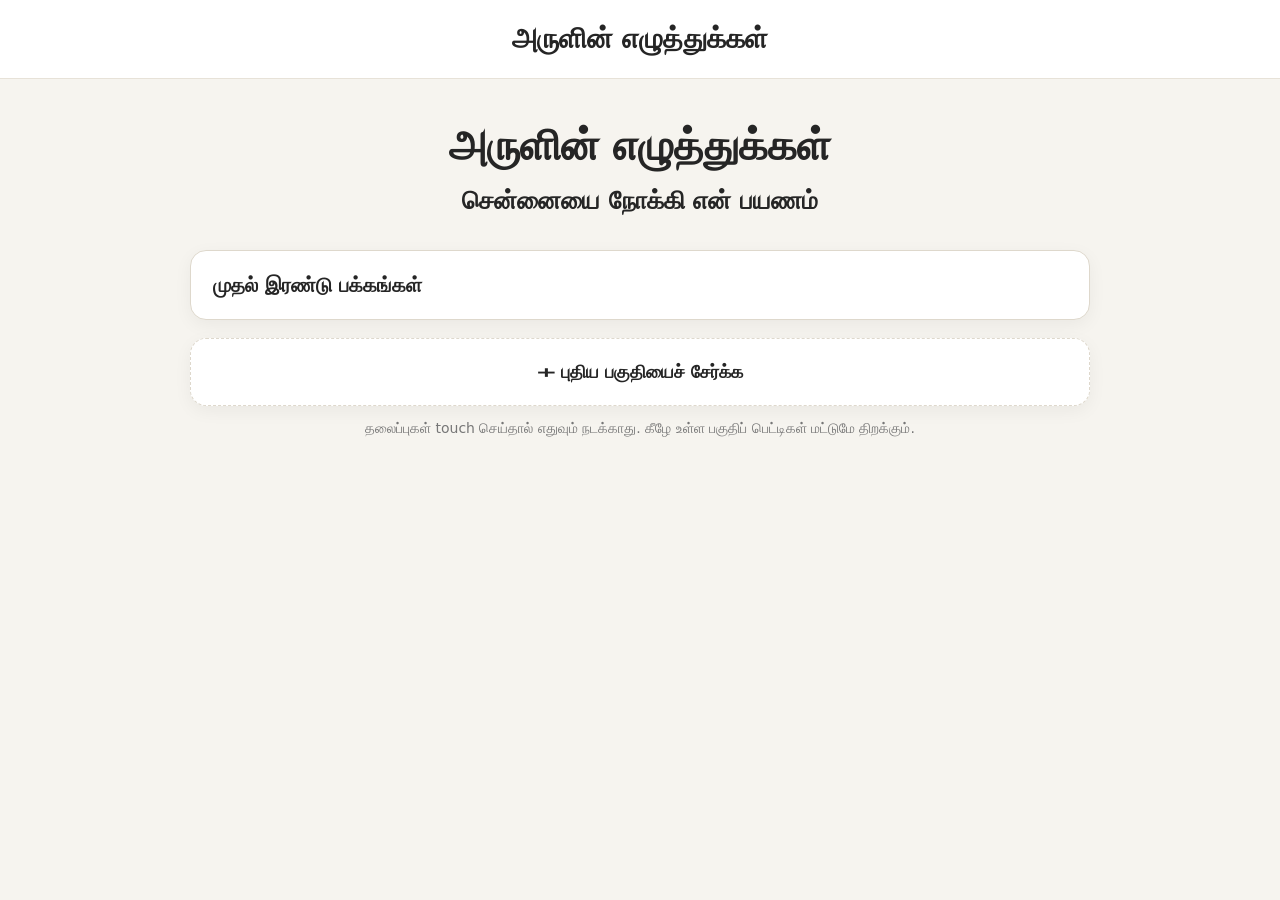
==== index.html @ c6126589 "Add website files" ====
<!doctype html>
<html lang="ta">
<head>
  <meta charset="utf-8">
  <meta name="viewport" content="width=device-width,initial-scale=1">
  <meta name="description" content="அருளின் எழுத்துக்கள் — சென்னையை நோக்கி என் பயணம் மற்றும் அருள்செல்வனின் எழுத்துக்கள்.">
  <title>அருளின் எழுத்துக்கள்</title>
  <link rel="stylesheet" href="styles.css">
</head>
<body>
<header class="site-header">
  <div class="brand">அருளின் எழுத்துக்கள்</div>
</header>

<main class="container">
  <h1>அருளின் எழுத்துக்கள்</h1>
  <h2>சென்னையை நோக்கி என் பயணம்</h2>

  <section id="sections" class="cards" aria-label="எழுத்துப் பகுதிகள்"></section>

  <div class="add-box" onclick="openAddForm()">＋ புதிய பகுதியைச் சேர்க்க</div>
  <p class="note">தலைப்புகள் touch செய்தால் எதுவும் நடக்காது. கீழே உள்ள பகுதிப் பெட்டிகள் மட்டுமே திறக்கும்.</p>
</main>

<div id="modal" class="modal hidden">
  <div class="modal-card">
    <button class="close" onclick="closeModal()" aria-label="மூடு">×</button>
    <h3 id="modalTitle"></h3>
    <form id="sectionForm">
      <label>பகுதி பெயர்<input id="name" required placeholder="உதா: முதல் இரண்டு பக்கங்கள்"></label>
      <label>உங்கள் எழுத்து<textarea id="content" rows="10" placeholder="இந்தப் பகுதியில் உங்கள் எழுத்தை இடுங்கள்..."></textarea></label>
      <label>படம் (விருப்பம்)<input id="image" type="file" accept="image/*"></label>
      <label>PDF (விருப்பம்)<input id="pdf" type="file" accept="application/pdf"></label>
      <button class="primary" type="submit">சேமிக்க</button>
    </form>
  </div>
</div>

<script src="app.js"></script>
</body>
</html>
---- styles.css ----
*{box-sizing:border-box}
body{margin:0;font-family:system-ui,"Noto Sans Tamil",sans-serif;background:#f6f4ef;color:#252525}
.site-header{padding:22px 16px;text-align:center;background:#fff;border-bottom:1px solid #e7e2d8}
.brand{font-size:28px;font-weight:800}
.container{width:min(900px,92%);margin:42px auto}
h1{text-align:center;font-size:42px;margin:0 0 16px}
h2{text-align:center;font-size:25px;font-weight:600;margin:0 0 34px}
.cards{display:grid;gap:16px}
.card,.add-box{background:#fff;border:1px solid #ded8cc;border-radius:16px;padding:22px;box-shadow:0 5px 18px rgba(0,0,0,.05)}
.card{cursor:pointer;font-size:20px;font-weight:700;transition:transform .15s}
.card:hover{transform:translateY(-2px)}
.add-box{text-align:center;cursor:pointer;font-weight:700;font-size:18px;margin-top:18px;border-style:dashed}
.note{text-align:center;color:#777;font-size:14px}
.modal{position:fixed;inset:0;background:rgba(0,0,0,.45);display:grid;place-items:center;padding:18px}
.hidden{display:none}
.modal-card{background:#fff;width:min(650px,100%);border-radius:18px;padding:25px;position:relative;max-height:90vh;overflow:auto}
.close{position:absolute;right:15px;top:10px;border:0;background:none;font-size:30px;cursor:pointer}
label{display:block;font-weight:700;margin:15px 0}
input,textarea{width:100%;margin-top:8px;padding:12px;border:1px solid #ccc;border-radius:10px;font:inherit}
.primary{width:100%;padding:13px;border:0;border-radius:10px;background:#222;color:#fff;font-weight:800;cursor:pointer}
.article{max-width:800px}
.back{display:inline-block;margin-bottom:25px;color:#333;text-decoration:none}
.story{white-space:pre-wrap;font-size:18px;line-height:1.9}
.story-image{max-width:100%;border-radius:14px;margin-top:25px}
.pdf-link{display:inline-block;margin-top:18px;padding:12px 16px;background:#222;color:#fff;border-radius:10px;text-decoration:none}
@media(max-width:600px){h1{font-size:32px}.brand{font-size:24px}h2{font-size:21px}.container{margin:28px auto}.card{font-size:18px}}
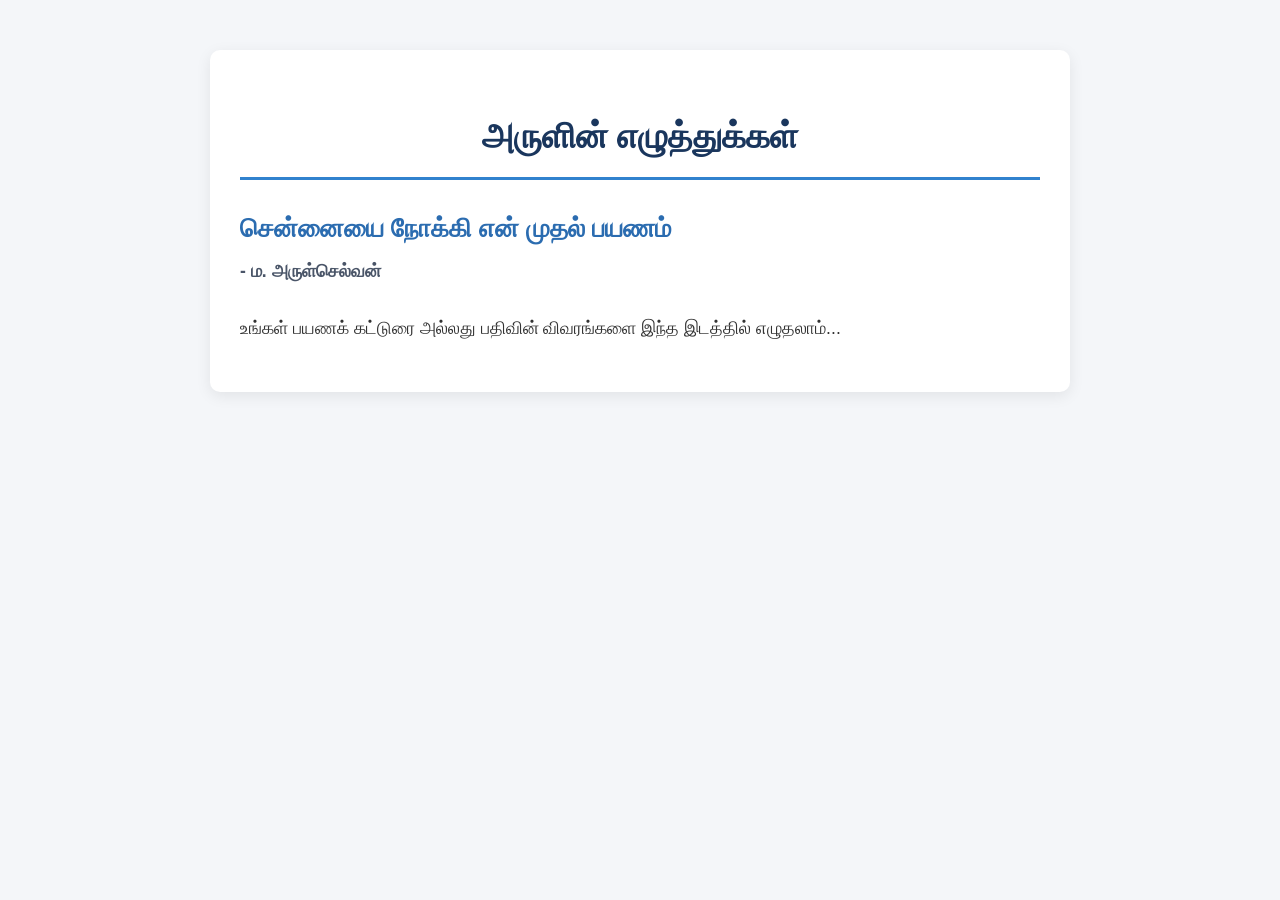
==== commit d5ec9621: "Update index.html" ====
--- a/index.html
+++ b/index.html
@@ -1,41 +1,63 @@
-<!doctype html>
+<!DOCTYPE html>
 <html lang="ta">
 <head>
-  <meta charset="utf-8">
-  <meta name="viewport" content="width=device-width,initial-scale=1">
-  <meta name="description" content="அருளின் எழுத்துக்கள் — சென்னையை நோக்கி என் பயணம் மற்றும் அருள்செல்வனின் எழுத்துக்கள்.">
-  <title>அருளின் எழுத்துக்கள்</title>
-  <link rel="stylesheet" href="styles.css">
+    <meta charset="UTF-8">
+    <meta name="viewport" content="width=device-width, initial-scale=1.0">
+    <title>அருளின் எழுத்துக்கள்</title>
+    <style>
+        body {
+            font-family: 'Segoe UI', Tahoma, Geneva, Verdana, sans-serif;
+            line-height: 1.8;
+            margin: 0;
+            padding: 20px;
+            background-color: #f4f6f9;
+            color: #333;
+        }
+        .container {
+            max-width: 800px;
+            margin: 30px auto;
+            background: #ffffff;
+            padding: 30px;
+            border-radius: 10px;
+            box-shadow: 0 4px 15px rgba(0,0,0,0.08);
+        }
+        h1 {
+            color: #1a365d;
+            text-align: center;
+            font-size: 2.2em;
+            margin-bottom: 25px;
+            border-bottom: 3px solid #3182ce;
+            padding-bottom: 10px;
+        }
+        h2 {
+            color: #2b6cb0;
+            font-size: 1.6em;
+            margin-top: 20px;
+            margin-bottom: 5px;
+        }
+        .author {
+            font-weight: bold;
+            color: #4a5568;
+            font-size: 1.1em;
+            margin-bottom: 25px;
+        }
+        p {
+            font-size: 1.1em;
+            text-align: justify;
+        }
+    </style>
 </head>
 <body>
-<header class="site-header">
-  <div class="brand">அருளின் எழுத்துக்கள்</div>
-</header>
 
-<main class="container">
-  <h1>அருளின் எழுத்துக்கள்</h1>
-  <h2>சென்னையை நோக்கி என் பயணம்</h2>
+    <div class="container">
+        <h1>அருளின் எழுத்துக்கள்</h1>
+        
+        <h2>சென்னையை நோக்கி என் முதல் பயணம்</h2>
+        <div class="author">- ம. அருள்செல்வன்</div>
 
-  <section id="sections" class="cards" aria-label="எழுத்துப் பகுதிகள்"></section>
+        <p>உங்கள் பயணக் கட்டுரை அல்லது பதிவின் விவரங்களை இந்த இடத்தில் எழுதலாம்...</p>
+    </div>
 
-  <div class="add-box" onclick="openAddForm()">＋ புதிய பகுதியைச் சேர்க்க</div>
-  <p class="note">தலைப்புகள் touch செய்தால் எதுவும் நடக்காது. கீழே உள்ள பகுதிப் பெட்டிகள் மட்டுமே திறக்கும்.</p>
-</main>
-
-<div id="modal" class="modal hidden">
-  <div class="modal-card">
-    <button class="close" onclick="closeModal()" aria-label="மூடு">×</button>
-    <h3 id="modalTitle"></h3>
-    <form id="sectionForm">
-      <label>பகுதி பெயர்<input id="name" required placeholder="உதா: முதல் இரண்டு பக்கங்கள்"></label>
-      <label>உங்கள் எழுத்து<textarea id="content" rows="10" placeholder="இந்தப் பகுதியில் உங்கள் எழுத்தை இடுங்கள்..."></textarea></label>
-      <label>படம் (விருப்பம்)<input id="image" type="file" accept="image/*"></label>
-      <label>PDF (விருப்பம்)<input id="pdf" type="file" accept="application/pdf"></label>
-      <button class="primary" type="submit">சேமிக்க</button>
-    </form>
-  </div>
-</div>
-
-<script src="app.js"></script>
 </body>
 </html>
+
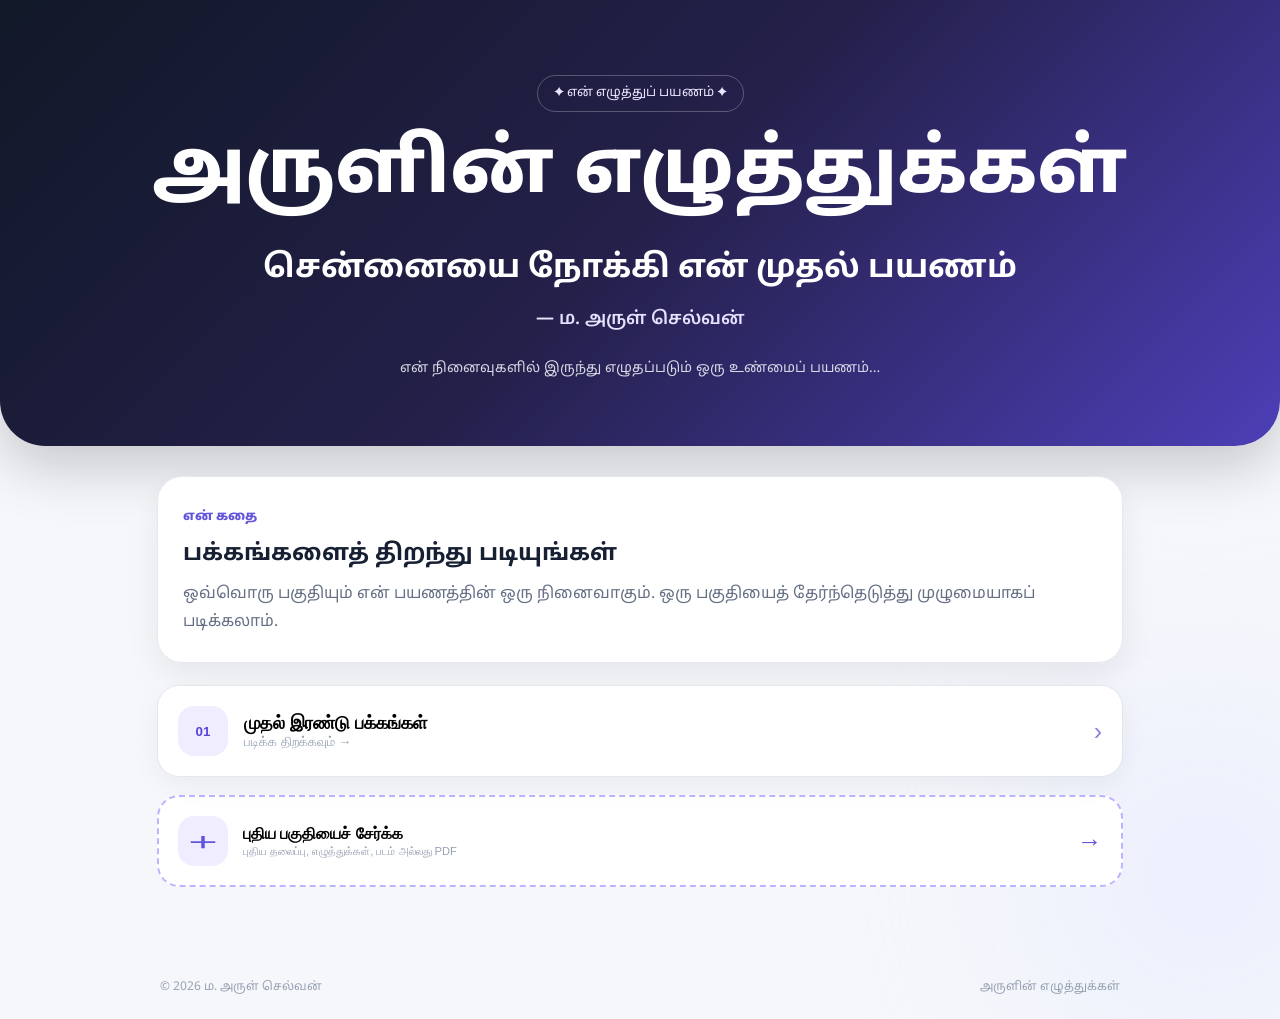
==== commit 87e99561: "Update index.html" ====
--- a/index.html
+++ b/index.html
@@ -1,63 +1,1219 @@
 <!DOCTYPE html>
 <html lang="ta">
 <head>
-    <meta charset="UTF-8">
-    <meta name="viewport" content="width=device-width, initial-scale=1.0">
-    <title>அருளின் எழுத்துக்கள்</title>
-    <style>
-        body {
-            font-family: 'Segoe UI', Tahoma, Geneva, Verdana, sans-serif;
-            line-height: 1.8;
-            margin: 0;
-            padding: 20px;
-            background-color: #f4f6f9;
-            color: #333;
+<meta charset="UTF-8">
+<meta name="viewport" content="width=device-width, initial-scale=1.0">
+
+<title>அருளின் எழுத்துக்கள்</title>
+
+<meta name="description"
+content="அருளின் எழுத்துக்கள் — ம. அருள் செல்வனின் தமிழ் எழுத்துக்கள் மற்றும் சென்னையை நோக்கி என் முதல் பயணம்.">
+
+<style>
+
+@import url('https://fonts.googleapis.com/css2?family=Noto+Sans+Tamil:wght@400;500;600;700;800&display=swap');
+
+*{
+    box-sizing:border-box;
+    margin:0;
+    padding:0;
+}
+
+body{
+    font-family:"Noto Sans Tamil",sans-serif;
+    background:#f5f7fb;
+    color:#172033;
+    line-height:1.8;
+}
+
+/* BACKGROUND */
+
+body::before{
+    content:"";
+    position:fixed;
+    width:350px;
+    height:350px;
+    background:#ddd8ff;
+    border-radius:50%;
+    filter:blur(90px);
+    top:-120px;
+    left:-120px;
+    opacity:.45;
+    z-index:-1;
+}
+
+body::after{
+    content:"";
+    position:fixed;
+    width:350px;
+    height:350px;
+    background:#e4e9ff;
+    border-radius:50%;
+    filter:blur(90px);
+    bottom:-150px;
+    right:-100px;
+    opacity:.5;
+    z-index:-1;
+}
+
+/* HEADER */
+
+.hero{
+    background:linear-gradient(135deg,#111827,#24204a,#4c3fb7);
+    color:white;
+    text-align:center;
+    padding:75px 20px 65px;
+    border-radius:0 0 45px 45px;
+    box-shadow:0 20px 60px rgba(0,0,0,.20);
+}
+
+.small-title{
+    display:inline-block;
+    padding:6px 16px;
+    border:1px solid rgba(255,255,255,.25);
+    border-radius:50px;
+    font-size:13px;
+    color:#e8e5ff;
+    margin-bottom:15px;
+}
+
+.hero h1{
+    font-size:clamp(38px,8vw,75px);
+    font-weight:800;
+    line-height:1.25;
+}
+
+.story-title{
+    margin-top:20px;
+    font-size:clamp(21px,4vw,32px);
+    font-weight:700;
+}
+
+.author{
+    margin-top:5px;
+    font-size:18px;
+    color:#e5e2ff;
+    font-weight:600;
+}
+
+.hero-description{
+    margin-top:20px;
+    color:#d6d8e5;
+    font-size:14px;
+}
+
+/* MAIN */
+
+.container{
+    max-width:1000px;
+    margin:auto;
+    padding:30px 17px 70px;
+}
+
+/* INTRO */
+
+.intro{
+    background:white;
+    padding:25px;
+    border-radius:25px;
+    border:1px solid #e6e8ef;
+    box-shadow:0 12px 35px rgba(0,0,0,.07);
+    margin-bottom:22px;
+}
+
+.intro span{
+    color:#6354dc;
+    font-size:13px;
+    font-weight:800;
+}
+
+.intro h2{
+    margin-top:3px;
+    font-size:23px;
+}
+
+.intro p{
+    color:#667085;
+    margin-top:4px;
+}
+
+/* SECTION LIST */
+
+#sections{
+    display:grid;
+    gap:15px;
+}
+
+.section-card{
+    width:100%;
+    border:1px solid #e3e6ed;
+    background:white;
+    border-radius:22px;
+    padding:20px;
+    display:flex;
+    align-items:center;
+    gap:16px;
+    text-align:left;
+    cursor:pointer;
+    transition:.2s;
+    box-shadow:0 8px 28px rgba(0,0,0,.05);
+}
+
+.section-card:hover{
+    transform:translateY(-3px);
+    box-shadow:0 15px 40px rgba(0,0,0,.10);
+    border-color:#c9c3ff;
+}
+
+.number{
+    width:50px;
+    height:50px;
+    flex-shrink:0;
+    background:#efedff;
+    color:#5546d8;
+    border-radius:16px;
+    display:flex;
+    justify-content:center;
+    align-items:center;
+    font-weight:800;
+}
+
+.section-info h3{
+    font-size:18px;
+}
+
+.section-info p{
+    color:#98a2b3;
+    font-size:13px;
+}
+
+.arrow{
+    margin-left:auto;
+    font-size:25px;
+    color:#8b84dd;
+}
+
+/* ADD BUTTON */
+
+.add-section{
+    width:100%;
+    margin-top:18px;
+    padding:19px;
+    border:2px dashed #bbb4ff;
+    border-radius:22px;
+    background:white;
+    display:flex;
+    align-items:center;
+    gap:15px;
+    cursor:pointer;
+    text-align:left;
+    transition:.2s;
+}
+
+.add-section:hover{
+    background:#faf9ff;
+    border-color:#6255dd;
+}
+
+.plus{
+    width:50px;
+    height:50px;
+    border-radius:16px;
+    background:#efedff;
+    color:#6255dd;
+    display:flex;
+    align-items:center;
+    justify-content:center;
+    font-size:28px;
+}
+
+.add-text strong{
+    display:block;
+    font-size:16px;
+}
+
+.add-text small{
+    color:#98a2b3;
+}
+
+.add-arrow{
+    margin-left:auto;
+    font-size:25px;
+    color:#6255dd;
+}
+
+/* FOOTER */
+
+footer{
+    max-width:1000px;
+    margin:auto;
+    padding:20px;
+    display:flex;
+    justify-content:space-between;
+    color:#98a2b3;
+    font-size:12px;
+}
+
+/* MODAL */
+
+.modal{
+    position:fixed;
+    inset:0;
+    background:rgba(15,23,42,.65);
+    backdrop-filter:blur(6px);
+    display:none;
+    align-items:center;
+    justify-content:center;
+    padding:15px;
+    z-index:1000;
+}
+
+.modal.show{
+    display:flex;
+}
+
+.modal-box{
+    width:min(700px,100%);
+    max-height:92vh;
+    overflow:auto;
+    background:white;
+    border-radius:28px;
+    padding:28px;
+    position:relative;
+    box-shadow:0 30px 90px rgba(0,0,0,.3);
+}
+
+.close{
+    position:absolute;
+    top:14px;
+    right:15px;
+    width:40px;
+    height:40px;
+    border:0;
+    border-radius:50%;
+    background:#f2f4f7;
+    font-size:24px;
+    cursor:pointer;
+}
+
+.modal-box h2{
+    margin:5px 50px 20px 0;
+}
+
+label{
+    display:block;
+    margin-top:15px;
+    font-weight:700;
+    font-size:14px;
+}
+
+input,
+textarea{
+    width:100%;
+    margin-top:7px;
+    border:1px solid #d0d5dd;
+    border-radius:14px;
+    padding:12px;
+    font-family:inherit;
+    font-size:15px;
+    outline:none;
+}
+
+textarea{
+    min-height:180px;
+    resize:vertical;
+}
+
+input:focus,
+textarea:focus{
+    border-color:#6255dd;
+    box-shadow:0 0 0 4px #efedff;
+}
+
+.buttons{
+    display:flex;
+    justify-content:flex-end;
+    gap:10px;
+    margin-top:20px;
+}
+
+.cancel{
+    border:0;
+    background:#f2f4f7;
+    padding:12px 18px;
+    border-radius:13px;
+    font-weight:700;
+}
+
+.save{
+    border:0;
+    background:#5546d8;
+    color:white;
+    padding:12px 20px;
+    border-radius:13px;
+    font-weight:700;
+}
+
+.note{
+    margin-top:15px;
+    font-size:11px;
+    color:#98a2b3;
+}
+
+/* READER */
+
+.reader{
+    display:none;
+    max-width:900px;
+    margin:auto;
+    padding:25px 17px 70px;
+}
+
+.back{
+    display:inline-block;
+    color:#5546d8;
+    font-weight:700;
+    text-decoration:none;
+    margin-bottom:18px;
+}
+
+.reader-box{
+    background:white;
+    border-radius:30px;
+    padding:clamp(24px,6vw,55px);
+    border:1px solid #e5e7eb;
+    box-shadow:0 18px 55px rgba(0,0,0,.08);
+}
+
+.reader-label{
+    color:#6255dd;
+    font-size:13px;
+    font-weight:800;
+}
+
+.reader-title{
+    margin-top:7px;
+    font-size:clamp(27px,6vw,43px);
+    line-height:1.4;
+}
+
+.reader-content{
+    margin-top:30px;
+    font-size:18px;
+    color:#344054;
+}
+
+.reader-content p{
+    margin-bottom:22px;
+}
+
+.reader-content img{
+    width:100%;
+    max-width:700px;
+    display:block;
+    margin:25px auto;
+    border-radius:20px;
+}
+
+.pdf{
+    margin-top:25px;
+    padding:20px;
+    border-radius:18px;
+    background:#f8f9fc;
+    border:1px solid #e4e7ec;
+}
+
+.pdf a{
+    color:#5546d8;
+    font-weight:800;
+    text-decoration:none;
+}
+
+/* MOBILE */
+
+@media(max-width:600px){
+
+    .hero{
+        padding:55px 15px 45px;
+        border-radius:0 0 30px 30px;
+    }
+
+    .intro{
+        padding:20px;
+    }
+
+    .section-card{
+        padding:17px;
+    }
+
+    .number{
+        width:44px;
+        height:44px;
+    }
+
+    footer{
+        flex-direction:column;
+        text-align:center;
+        gap:5px;
+    }
+
+}
+
+</style>
+</head>
+
+<body>
+
+<!-- ================= HEADER ================= -->
+
+<header class="hero">
+
+    <div class="small-title">
+        ✦ என் எழுத்துப் பயணம் ✦
+    </div>
+
+    <h1>
+        அருளின் எழுத்துக்கள்
+    </h1>
+
+    <div class="story-title">
+        சென்னையை நோக்கி என் முதல் பயணம்
+    </div>
+
+    <div class="author">
+        — ம. அருள் செல்வன்
+    </div>
+
+    <div class="hero-description">
+        என் நினைவுகளில் இருந்து எழுதப்படும் ஒரு உண்மைப் பயணம்…
+    </div>
+
+</header>
+
+
+<!-- ================= HOME ================= -->
+
+<main class="container" id="home">
+
+    <div class="intro">
+
+        <span>என் கதை</span>
+
+        <h2>
+            பக்கங்களைத் திறந்து படியுங்கள்
+        </h2>
+
+        <p>
+            ஒவ்வொரு பகுதியும் என் பயணத்தின் ஒரு நினைவாகும்.
+            ஒரு பகுதியைத் தேர்ந்தெடுத்து முழுமையாகப் படிக்கலாம்.
+        </p>
+
+    </div>
+
+
+    <!-- SECTION LIST -->
+
+    <div id="sections"></div>
+
+
+    <!-- ADD NEW SECTION -->
+
+    <button class="add-section" onclick="openModal()">
+
+        <div class="plus">
+            ＋
+        </div>
+
+        <div class="add-text">
+
+            <strong>
+                புதிய பகுதியைச் சேர்க்க
+            </strong>
+
+            <small>
+                புதிய தலைப்பு, எழுத்துக்கள், படம் அல்லது PDF
+            </small>
+
+        </div>
+
+        <div class="add-arrow">
+            →
+        </div>
+
+    </button>
+
+</main>
+
+
+<!-- ================= FOOTER ================= -->
+
+<footer>
+
+    <span>
+        © <span id="year"></span> ம. அருள் செல்வன்
+    </span>
+
+    <span>
+        அருளின் எழுத்துக்கள்
+    </span>
+
+</footer>
+
+
+<!-- ================= ADD MODAL ================= -->
+
+<div class="modal" id="modal">
+
+    <div class="modal-box">
+
+        <button class="close" onclick="closeModal()">
+            ×
+        </button>
+
+        <div class="reader-label">
+            புதிய பகுதி
+        </div>
+
+        <h2>
+            உங்கள் அடுத்த பக்கத்தை உருவாக்குங்கள்
+        </h2>
+
+
+        <label>
+            பகுதியின் பெயர்
+
+            <input
+                id="sectionName"
+                type="text"
+                maxlength="100"
+                placeholder="எ.கா. சென்னைக்குப் புறப்பட்ட இரவு"
+            >
+
+        </label>
+
+
+        <label>
+            உங்கள் எழுத்துக்கள்
+
+            <textarea
+                id="sectionText"
+                placeholder="இங்கே உங்கள் கதையை எழுதுங்கள்..."
+            ></textarea>
+
+        </label>
+
+
+        <label>
+            படம் சேர்க்கவும்
+
+            <input
+                id="sectionImage"
+                type="file"
+                accept="image/*"
+            >
+
+        </label>
+
+
+        <label>
+            PDF சேர்க்கவும்
+
+            <input
+                id="sectionPDF"
+                type="file"
+                accept=".pdf,application/pdf"
+            >
+
+        </label>
+
+
+        <div class="buttons">
+
+            <button
+                class="cancel"
+                onclick="closeModal()"
+            >
+                ரத்து
+            </button>
+
+            <button
+                class="save"
+                onclick="saveSection()"
+            >
+                பகுதியைச் சேமிக்க
+            </button>
+
+        </div>
+
+
+        <div class="note">
+            குறிப்பு: இது தற்போது browser storage-ல் சேமிக்கப்படும் prototype.
+        </div>
+
+    </div>
+
+</div>
+
+
+<!-- ================= READER ================= -->
+
+<section class="reader" id="reader">
+
+    <a
+        href="#"
+        class="back"
+        onclick="goHome(); return false;"
+    >
+        ← முகப்புப் பக்கத்திற்குச் செல்ல
+    </a>
+
+
+    <div class="reader-box">
+
+        <div class="reader-label">
+            அருளின் எழுத்துக்கள்
+        </div>
+
+        <h1
+            class="reader-title"
+            id="readerTitle"
+        ></h1>
+
+        <div
+            class="reader-content"
+            id="readerContent"
+        ></div>
+
+    </div>
+
+</section>
+
+
+<script>
+
+/* ==================================================
+   BASIC SETTINGS
+================================================== */
+
+const STORAGE_KEY = "ARULIN_EZHUTHUKKAL_DATA";
+
+
+/* ==================================================
+   STARTER STORY
+================================================== */
+
+const starterStory = {
+
+    id:"part-1",
+
+    name:"முதல் இரண்டு பக்கங்கள்",
+
+    text:`நான் அப்போது பதினொன்றாம் வகுப்பு படித்துக் கொண்டிருந்தேன்.
+
+அப்போது எனக்குள் ஒரு நீண்ட நாள் ஆசை இருந்தது — எப்படியாவது ஒரு நாள் சென்னைக்குச் செல்ல வேண்டும்.
+
+என் தாத்தா என்னை ஒரு முறை சென்னைக்கு அழைத்துச் செல்ல வேண்டும் என்று கூறியிருந்தார்.
+
+அவருக்கு 77 வயது. ஒரு கால் நன்றாக இருந்தாலும், இன்னொரு கால் ஊன்றுகோல் உதவியுடன் இருந்தது. ஆனாலும் அவருடைய தன்னம்பிக்கை குறையவில்லை.
+
+ஒரு வியாழக்கிழமை பள்ளியில் இருந்தபோது, அன்று மாலை ரயிலில் சென்னைக்குப் புறப்பட வேண்டும் என்று தாத்தா கூறினார்.
+
+அம்மாவும் சத்யாவும் வருவார்கள் என்று தெரிந்ததும் எனக்கு அளவில்லாத மகிழ்ச்சி.
+
+ஆனால் அந்த மகிழ்ச்சியை வெளியில் காட்டாமல் இருந்தேன்.
+
+மாலை அப்பாவும் அண்ணனும் என்னை பள்ளியில் இருந்து அழைத்துச் செல்ல வந்தார்கள்.
+
+தேவையான அனுமதிகள் மற்றும் கையெழுத்துகளைப் பெற பள்ளியில் பல இடங்களுக்கு ஓட வேண்டியிருந்தது.
+
+எல்லாம் முடிந்துவிட்டதாக நினைத்து வெளியே வந்தபோது, ஒரு முக்கியமான கையெழுத்து இன்னும் வாங்கவில்லை என்பது வழியில் நினைவுக்கு வந்தது.
+
+அந்த ஒரு சிறிய மறதி, எங்களை மீண்டும் பள்ளிக்குத் திரும்பச் செய்தது.
+
+அங்கே நண்பர்களின் கிண்டலும் இருந்தது.
+
+ஆனால் என் மனதில் இருந்தது ஒன்றே —
+
+இன்று மாலை சென்னைக்குப் புறப்படப் போகிறேன்!
+
+அதன்பிறகு நடந்ததுதான் என் வாழ்க்கையில் மறக்க முடியாத ஒரு பயணத்தின் தொடக்கம்…`,
+
+    image:"",
+
+    pdf:""
+
+};
+
+
+/* ==================================================
+   LOAD DATA
+================================================== */
+
+function getData(){
+
+    let data = localStorage.getItem(STORAGE_KEY);
+
+    if(!data){
+
+        localStorage.setItem(
+            STORAGE_KEY,
+            JSON.stringify([starterStory])
+        );
+
+        return [starterStory];
+    }
+
+    try{
+
+        return JSON.parse(data);
+
+    }catch(error){
+
+        return [starterStory];
+
+    }
+
+}
+
+
+/* ==================================================
+   SAVE DATA
+================================================== */
+
+function saveData(data){
+
+    localStorage.setItem(
+        STORAGE_KEY,
+        JSON.stringify(data)
+    );
+
+}
+
+
+/* ==================================================
+   ESCAPE HTML
+================================================== */
+
+function escapeHTML(text){
+
+    return String(text || "")
+        .replace(/&/g,"&amp;")
+        .replace(/</g,"&lt;")
+        .replace(/>/g,"&gt;")
+        .replace(/"/g,"&quot;")
+        .replace(/'/g,"&#039;");
+
+}
+
+
+/* ==================================================
+   TEXT → PARAGRAPHS
+================================================== */
+
+function textToHTML(text){
+
+    return escapeHTML(text)
+        .split(/\n\s*\n/)
+        .map(p => `<p>${p.replace(/\n/g,"<br>")}</p>`)
+        .join("");
+
+}
+
+
+/* ==================================================
+   DISPLAY SECTIONS
+================================================== */
+
+function displaySections(){
+
+    const box = document.getElementById("sections");
+
+    const data = getData();
+
+    box.innerHTML = "";
+
+
+    data.forEach((item,index)=>{
+
+        const card = document.createElement("button");
+
+        card.className = "section-card";
+
+        card.innerHTML = `
+
+            <div class="number">
+                ${String(index+1).padStart(2,"0")}
+            </div>
+
+            <div class="section-info">
+
+                <h3>
+                    ${escapeHTML(item.name)}
+                </h3>
+
+                <p>
+                    படிக்க திறக்கவும் →
+                </p>
+
+            </div>
+
+            <div class="arrow">
+                ›
+            </div>
+
+        `;
+
+        card.onclick = function(){
+
+            openStory(item.id);
+
+        };
+
+        box.appendChild(card);
+
+    });
+
+}
+
+
+/* ==================================================
+   OPEN MODAL
+================================================== */
+
+function openModal(){
+
+    document
+        .getElementById("modal")
+        .classList.add("show");
+
+}
+
+
+/* ==================================================
+   CLOSE MODAL
+================================================== */
+
+function closeModal(){
+
+    document
+        .getElementById("modal")
+        .classList.remove("show");
+
+}
+
+
+/* ==================================================
+   READ FILE
+================================================== */
+
+function readFile(file){
+
+    return new Promise((resolve,reject)=>{
+
+        if(!file){
+
+            resolve("");
+
+            return;
+
         }
-        .container {
-            max-width: 800px;
-            margin: 30px auto;
-            background: #ffffff;
-            padding: 30px;
-            border-radius: 10px;
-            box-shadow: 0 4px 15px rgba(0,0,0,0.08);
+
+        const reader = new FileReader();
+
+        reader.onload = function(){
+
+            resolve(reader.result);
+
+        };
+
+        reader.onerror = reject;
+
+        reader.readAsDataURL(file);
+
+    });
+
+}
+
+
+/* ==================================================
+   SAVE NEW SECTION
+================================================== */
+
+async function saveSection(){
+
+    const name =
+        document
+        .getElementById("sectionName")
+        .value
+        .trim();
+
+
+    const text =
+        document
+        .getElementById("sectionText")
+        .value
+        .trim();
+
+
+    const imageFile =
+        document
+        .getElementById("sectionImage")
+        .files[0];
+
+
+    const pdfFile =
+        document
+        .getElementById("sectionPDF")
+        .files[0];
+
+
+    if(!name){
+
+        alert("முதலில் பகுதியின் பெயரை எழுதுங்கள்.");
+
+        return;
+
+    }
+
+
+    const image =
+        await readFile(imageFile);
+
+
+    const pdf =
+        await readFile(pdfFile);
+
+
+    const newSection = {
+
+        id:
+            "section-" +
+            Date.now(),
+
+        name:name,
+
+        text:text,
+
+        image:image,
+
+        pdf:pdf
+
+    };
+
+
+    const data = getData();
+
+
+    data.push(newSection);
+
+
+    saveData(data);
+
+
+    document
+        .getElementById("sectionName")
+        .value = "";
+
+
+    document
+        .getElementById("sectionText")
+        .value = "";
+
+
+    document
+        .getElementById("sectionImage")
+        .value = "";
+
+
+    document
+        .getElementById("sectionPDF")
+        .value = "";
+
+
+    closeModal();
+
+
+    displaySections();
+
+
+    alert("புதிய பகுதி வெற்றிகரமாக சேர்க்கப்பட்டது!");
+
+
+}
+
+
+/* ==================================================
+   OPEN STORY
+================================================== */
+
+function openStory(id){
+
+    const data = getData();
+
+
+    const story =
+        data.find(item => item.id === id);
+
+
+    if(!story){
+
+        return;
+
+    }
+
+
+    document
+        .getElementById("home")
+        .style.display = "none";
+
+
+    document
+        .querySelector("footer")
+        .style.display = "none";
+
+
+    document
+        .getElementById("reader")
+        .style.display = "block";
+
+
+    document
+        .getElementById("readerTitle")
+        .textContent = story.name;
+
+
+    let content =
+        textToHTML(story.text);
+
+
+    if(story.image){
+
+        content += `
+
+            <img
+                src="${story.image}"
+                alt="${escapeHTML(story.name)}"
+            >
+
+        `;
+
+    }
+
+
+    if(story.pdf){
+
+        content += `
+
+            <div class="pdf">
+
+                📄 <strong>PDF</strong>
+
+                <br><br>
+
+                <a
+                    href="${story.pdf}"
+                    target="_blank"
+                >
+                    PDF-ஐ திறக்க / பார்க்க
+                </a>
+
+            </div>
+
+        `;
+
+    }
+
+
+    if(!content){
+
+        content =
+            "<p>இந்தப் பகுதியில் இன்னும் உள்ளடக்கம் சேர்க்கப்படவில்லை.</p>";
+
+    }
+
+
+    document
+        .getElementById("readerContent")
+        .innerHTML = content;
+
+
+    window.scrollTo({
+
+        top:0,
+
+        behavior:"smooth"
+
+    });
+
+}
+
+
+/* ==================================================
+   GO HOME
+================================================== */
+
+function goHome(){
+
+    document
+        .getElementById("reader")
+        .style.display = "none";
+
+
+    document
+        .getElementById("home")
+        .style.display = "block";
+
+
+    document
+        .querySelector("footer")
+        .style.display = "flex";
+
+
+    window.scrollTo({
+
+        top:0,
+
+        behavior:"smooth"
+
+    });
+
+}
+
+
+/* ==================================================
+   YEAR
+================================================== */
+
+document
+    .getElementById("year")
+    .textContent =
+    new Date().getFullYear();
+
+
+/* ==================================================
+   START
+================================================== */
+
+displaySections();
+
+
+/* ==================================================
+   CLOSE MODAL WHEN OUTSIDE CLICK
+================================================== */
+
+document
+    .getElementById("modal")
+    .addEventListener("click",function(event){
+
+        if(event.target === this){
+
+            closeModal();
+
         }
-        h1 {
-            color: #1a365d;
-            text-align: center;
-            font-size: 2.2em;
-            margin-bottom: 25px;
-            border-bottom: 3px solid #3182ce;
-            padding-bottom: 10px;
-        }
-        h2 {
-            color: #2b6cb0;
-            font-size: 1.6em;
-            margin-top: 20px;
-            margin-bottom: 5px;
-        }
-        .author {
-            font-weight: bold;
-            color: #4a5568;
-            font-size: 1.1em;
-            margin-bottom: 25px;
-        }
-        p {
-            font-size: 1.1em;
-            text-align: justify;
-        }
-    </style>
-</head>
-<body>
-
-    <div class="container">
-        <h1>அருளின் எழுத்துக்கள்</h1>
-        
-        <h2>சென்னையை நோக்கி என் முதல் பயணம்</h2>
-        <div class="author">- ம. அருள்செல்வன்</div>
-
-        <p>உங்கள் பயணக் கட்டுரை அல்லது பதிவின் விவரங்களை இந்த இடத்தில் எழுதலாம்...</p>
-    </div>
+
+    });
+
+</script>
 
 </body>
 </html>
-
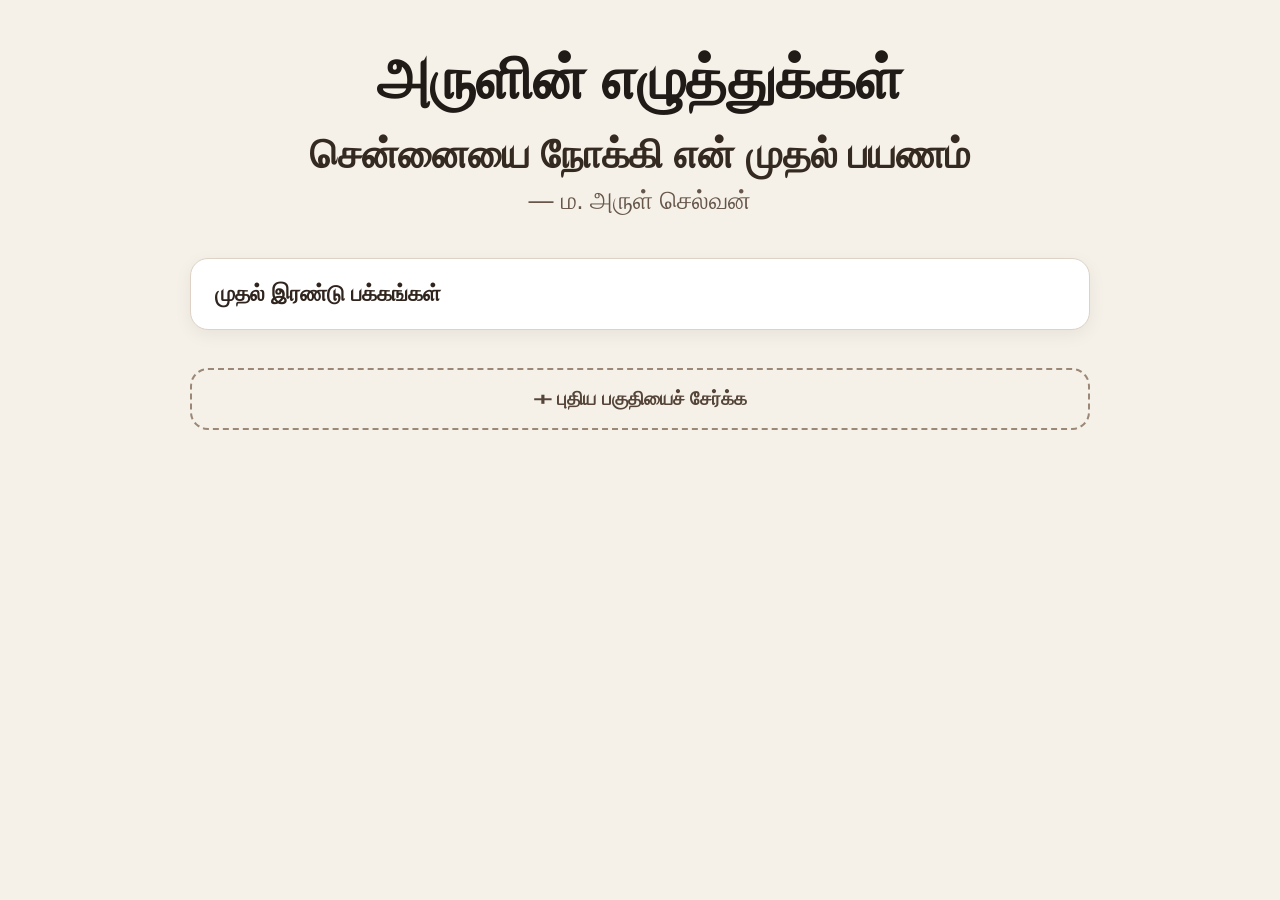
==== commit f3486f5a: "Update index.html" ====
--- a/index.html
+++ b/index.html
@@ -1,1217 +1,530 @@
 <!DOCTYPE html>
 <html lang="ta">
 <head>
-<meta charset="UTF-8">
-<meta name="viewport" content="width=device-width, initial-scale=1.0">
-
-<title>அருளின் எழுத்துக்கள்</title>
-
-<meta name="description"
-content="அருளின் எழுத்துக்கள் — ம. அருள் செல்வனின் தமிழ் எழுத்துக்கள் மற்றும் சென்னையை நோக்கி என் முதல் பயணம்.">
-
-<style>
-
-@import url('https://fonts.googleapis.com/css2?family=Noto+Sans+Tamil:wght@400;500;600;700;800&display=swap');
-
-*{
-    box-sizing:border-box;
-    margin:0;
-    padding:0;
-}
-
-body{
-    font-family:"Noto Sans Tamil",sans-serif;
-    background:#f5f7fb;
-    color:#172033;
-    line-height:1.8;
-}
-
-/* BACKGROUND */
-
-body::before{
-    content:"";
-    position:fixed;
-    width:350px;
-    height:350px;
-    background:#ddd8ff;
-    border-radius:50%;
-    filter:blur(90px);
-    top:-120px;
-    left:-120px;
-    opacity:.45;
-    z-index:-1;
-}
-
-body::after{
-    content:"";
-    position:fixed;
-    width:350px;
-    height:350px;
-    background:#e4e9ff;
-    border-radius:50%;
-    filter:blur(90px);
-    bottom:-150px;
-    right:-100px;
-    opacity:.5;
-    z-index:-1;
-}
-
-/* HEADER */
-
-.hero{
-    background:linear-gradient(135deg,#111827,#24204a,#4c3fb7);
-    color:white;
-    text-align:center;
-    padding:75px 20px 65px;
-    border-radius:0 0 45px 45px;
-    box-shadow:0 20px 60px rgba(0,0,0,.20);
-}
-
-.small-title{
-    display:inline-block;
-    padding:6px 16px;
-    border:1px solid rgba(255,255,255,.25);
-    border-radius:50px;
-    font-size:13px;
-    color:#e8e5ff;
-    margin-bottom:15px;
-}
-
-.hero h1{
-    font-size:clamp(38px,8vw,75px);
-    font-weight:800;
-    line-height:1.25;
-}
-
-.story-title{
-    margin-top:20px;
-    font-size:clamp(21px,4vw,32px);
-    font-weight:700;
-}
-
-.author{
-    margin-top:5px;
-    font-size:18px;
-    color:#e5e2ff;
-    font-weight:600;
-}
-
-.hero-description{
-    margin-top:20px;
-    color:#d6d8e5;
-    font-size:14px;
-}
-
-/* MAIN */
-
-.container{
-    max-width:1000px;
-    margin:auto;
-    padding:30px 17px 70px;
-}
-
-/* INTRO */
-
-.intro{
-    background:white;
-    padding:25px;
-    border-radius:25px;
-    border:1px solid #e6e8ef;
-    box-shadow:0 12px 35px rgba(0,0,0,.07);
-    margin-bottom:22px;
-}
-
-.intro span{
-    color:#6354dc;
-    font-size:13px;
-    font-weight:800;
-}
-
-.intro h2{
-    margin-top:3px;
-    font-size:23px;
-}
-
-.intro p{
-    color:#667085;
-    margin-top:4px;
-}
-
-/* SECTION LIST */
-
-#sections{
-    display:grid;
-    gap:15px;
-}
-
-.section-card{
-    width:100%;
-    border:1px solid #e3e6ed;
-    background:white;
-    border-radius:22px;
-    padding:20px;
-    display:flex;
-    align-items:center;
-    gap:16px;
-    text-align:left;
-    cursor:pointer;
-    transition:.2s;
-    box-shadow:0 8px 28px rgba(0,0,0,.05);
-}
-
-.section-card:hover{
-    transform:translateY(-3px);
-    box-shadow:0 15px 40px rgba(0,0,0,.10);
-    border-color:#c9c3ff;
-}
-
-.number{
-    width:50px;
-    height:50px;
-    flex-shrink:0;
-    background:#efedff;
-    color:#5546d8;
-    border-radius:16px;
-    display:flex;
-    justify-content:center;
-    align-items:center;
-    font-weight:800;
-}
-
-.section-info h3{
-    font-size:18px;
-}
-
-.section-info p{
-    color:#98a2b3;
-    font-size:13px;
-}
-
-.arrow{
-    margin-left:auto;
-    font-size:25px;
-    color:#8b84dd;
-}
-
-/* ADD BUTTON */
-
-.add-section{
-    width:100%;
-    margin-top:18px;
-    padding:19px;
-    border:2px dashed #bbb4ff;
-    border-radius:22px;
-    background:white;
-    display:flex;
-    align-items:center;
-    gap:15px;
-    cursor:pointer;
-    text-align:left;
-    transition:.2s;
-}
-
-.add-section:hover{
-    background:#faf9ff;
-    border-color:#6255dd;
-}
-
-.plus{
-    width:50px;
-    height:50px;
-    border-radius:16px;
-    background:#efedff;
-    color:#6255dd;
-    display:flex;
-    align-items:center;
-    justify-content:center;
-    font-size:28px;
-}
-
-.add-text strong{
-    display:block;
-    font-size:16px;
-}
-
-.add-text small{
-    color:#98a2b3;
-}
-
-.add-arrow{
-    margin-left:auto;
-    font-size:25px;
-    color:#6255dd;
-}
-
-/* FOOTER */
-
-footer{
-    max-width:1000px;
-    margin:auto;
-    padding:20px;
-    display:flex;
-    justify-content:space-between;
-    color:#98a2b3;
-    font-size:12px;
-}
-
-/* MODAL */
-
-.modal{
-    position:fixed;
-    inset:0;
-    background:rgba(15,23,42,.65);
-    backdrop-filter:blur(6px);
-    display:none;
-    align-items:center;
-    justify-content:center;
-    padding:15px;
-    z-index:1000;
-}
-
-.modal.show{
-    display:flex;
-}
-
-.modal-box{
-    width:min(700px,100%);
-    max-height:92vh;
-    overflow:auto;
-    background:white;
-    border-radius:28px;
-    padding:28px;
-    position:relative;
-    box-shadow:0 30px 90px rgba(0,0,0,.3);
-}
-
-.close{
-    position:absolute;
-    top:14px;
-    right:15px;
-    width:40px;
-    height:40px;
-    border:0;
-    border-radius:50%;
-    background:#f2f4f7;
-    font-size:24px;
-    cursor:pointer;
-}
-
-.modal-box h2{
-    margin:5px 50px 20px 0;
-}
-
-label{
-    display:block;
-    margin-top:15px;
-    font-weight:700;
-    font-size:14px;
-}
-
-input,
-textarea{
-    width:100%;
-    margin-top:7px;
-    border:1px solid #d0d5dd;
-    border-radius:14px;
-    padding:12px;
-    font-family:inherit;
-    font-size:15px;
-    outline:none;
-}
-
-textarea{
-    min-height:180px;
-    resize:vertical;
-}
-
-input:focus,
-textarea:focus{
-    border-color:#6255dd;
-    box-shadow:0 0 0 4px #efedff;
-}
-
-.buttons{
-    display:flex;
-    justify-content:flex-end;
-    gap:10px;
-    margin-top:20px;
-}
-
-.cancel{
-    border:0;
-    background:#f2f4f7;
-    padding:12px 18px;
-    border-radius:13px;
-    font-weight:700;
-}
-
-.save{
-    border:0;
-    background:#5546d8;
-    color:white;
-    padding:12px 20px;
-    border-radius:13px;
-    font-weight:700;
-}
-
-.note{
-    margin-top:15px;
-    font-size:11px;
-    color:#98a2b3;
-}
-
-/* READER */
-
-.reader{
-    display:none;
-    max-width:900px;
-    margin:auto;
-    padding:25px 17px 70px;
-}
-
-.back{
-    display:inline-block;
-    color:#5546d8;
-    font-weight:700;
-    text-decoration:none;
-    margin-bottom:18px;
-}
-
-.reader-box{
-    background:white;
-    border-radius:30px;
-    padding:clamp(24px,6vw,55px);
-    border:1px solid #e5e7eb;
-    box-shadow:0 18px 55px rgba(0,0,0,.08);
-}
-
-.reader-label{
-    color:#6255dd;
-    font-size:13px;
-    font-weight:800;
-}
-
-.reader-title{
-    margin-top:7px;
-    font-size:clamp(27px,6vw,43px);
-    line-height:1.4;
-}
-
-.reader-content{
-    margin-top:30px;
-    font-size:18px;
-    color:#344054;
-}
-
-.reader-content p{
-    margin-bottom:22px;
-}
-
-.reader-content img{
-    width:100%;
-    max-width:700px;
-    display:block;
-    margin:25px auto;
-    border-radius:20px;
-}
-
-.pdf{
-    margin-top:25px;
-    padding:20px;
-    border-radius:18px;
-    background:#f8f9fc;
-    border:1px solid #e4e7ec;
-}
-
-.pdf a{
-    color:#5546d8;
-    font-weight:800;
-    text-decoration:none;
-}
-
-/* MOBILE */
-
-@media(max-width:600px){
-
-    .hero{
-        padding:55px 15px 45px;
-        border-radius:0 0 30px 30px;
-    }
-
-    .intro{
-        padding:20px;
-    }
-
-    .section-card{
-        padding:17px;
-    }
-
-    .number{
-        width:44px;
-        height:44px;
-    }
-
-    footer{
-        flex-direction:column;
-        text-align:center;
-        gap:5px;
-    }
-
-}
-
-</style>
+  <meta charset="UTF-8">
+  <meta name="viewport" content="width=device-width, initial-scale=1.0">
+
+  <title>அருளின் எழுத்துக்கள்</title>
+
+  <meta name="description" content="அருளின் எழுத்துக்கள் - சென்னையை நோக்கி என் முதல் பயணம்">
+  <meta name="author" content="ம. அருள் செல்வன்">
+
+  <style>
+    * {
+      box-sizing: border-box;
+    }
+
+    body {
+      margin: 0;
+      background: #f5f1e8;
+      color: #24201c;
+      font-family: "Noto Sans Tamil", "Latha", sans-serif;
+    }
+
+    .container {
+      width: min(900px, 92%);
+      margin: auto;
+      padding: 45px 0 60px;
+    }
+
+    .site-title {
+      text-align: center;
+      font-size: clamp(32px, 7vw, 58px);
+      font-weight: 800;
+      margin: 0 0 18px;
+      color: #201b17;
+    }
+
+    .story-title {
+      text-align: center;
+      font-size: clamp(24px, 5vw, 40px);
+      font-weight: 700;
+      margin: 0 0 8px;
+      color: #352a22;
+    }
+
+    .author {
+      text-align: center;
+      font-size: clamp(18px, 4vw, 25px);
+      margin-bottom: 42px;
+      color: #66564a;
+    }
+
+    .section-box {
+      background: #ffffff;
+      border: 1px solid #ddd2c5;
+      border-radius: 18px;
+      padding: 22px 24px;
+      margin: 18px 0;
+      cursor: pointer;
+      box-shadow: 0 5px 18px rgba(0,0,0,0.06);
+      transition: 0.2s ease;
+    }
+
+    .section-box:hover {
+      transform: translateY(-2px);
+      box-shadow: 0 8px 24px rgba(0,0,0,0.10);
+    }
+
+    .section-box:active {
+      transform: scale(0.99);
+    }
+
+    .section-name {
+      font-size: 22px;
+      font-weight: 700;
+      color: #30251e;
+    }
+
+    .add-button {
+      width: 100%;
+      border: 2px dashed #9b8877;
+      background: transparent;
+      color: #554438;
+      border-radius: 18px;
+      padding: 18px;
+      margin-top: 20px;
+      font-size: 19px;
+      font-weight: 700;
+      cursor: pointer;
+    }
+
+    .add-button:hover {
+      background: #eee7dc;
+    }
+
+    .hidden {
+      display: none;
+    }
+
+    .reader {
+      background: #fffdf9;
+      border-radius: 20px;
+      padding: 28px;
+      margin-top: 25px;
+      border: 1px solid #ddd2c5;
+      box-shadow: 0 5px 20px rgba(0,0,0,0.07);
+    }
+
+    .reader h2 {
+      text-align: center;
+      font-size: 30px;
+      margin-top: 0;
+      margin-bottom: 30px;
+    }
+
+    .story-text {
+      font-size: 19px;
+      line-height: 2;
+      white-space: pre-line;
+      text-align: left;
+    }
+
+    .back-button {
+      border: none;
+      background: #3d332c;
+      color: white;
+      border-radius: 12px;
+      padding: 12px 20px;
+      font-size: 16px;
+      cursor: pointer;
+      margin-bottom: 22px;
+    }
+
+    .form-box {
+      background: white;
+      border-radius: 18px;
+      padding: 25px;
+      margin-top: 25px;
+      border: 1px solid #ddd2c5;
+    }
+
+    .form-box input,
+    .form-box textarea {
+      width: 100%;
+      padding: 14px;
+      margin: 8px 0 15px;
+      border: 1px solid #cfc3b7;
+      border-radius: 10px;
+      font-size: 16px;
+      font-family: inherit;
+    }
+
+    .form-box textarea {
+      min-height: 180px;
+      resize: vertical;
+    }
+
+    .save-button {
+      width: 100%;
+      padding: 14px;
+      border: none;
+      border-radius: 12px;
+      background: #3d332c;
+      color: white;
+      font-size: 17px;
+      font-weight: 700;
+      cursor: pointer;
+    }
+
+    .empty {
+      text-align: center;
+      color: #76685c;
+      padding: 20px;
+    }
+
+    @media (max-width: 600px) {
+      .container {
+        padding-top: 30px;
+      }
+
+      .reader {
+        padding: 20px;
+      }
+
+      .story-text {
+        font-size: 17px;
+        line-height: 1.9;
+      }
+    }
+  </style>
 </head>
 
 <body>
 
-<!-- ================= HEADER ================= -->
-
-<header class="hero">
-
-    <div class="small-title">
-        ✦ என் எழுத்துப் பயணம் ✦
+<div class="container">
+
+  <!-- MAIN TITLE -->
+  <h1 class="site-title">அருளின் எழுத்துக்கள்</h1>
+
+  <!-- STORY TITLE -->
+  <h2 class="story-title">சென்னையை நோக்கி என் முதல் பயணம்</h2>
+
+  <!-- AUTHOR -->
+  <div class="author">— ம. அருள் செல்வன்</div>
+
+
+  <!-- SECTION LIST -->
+  <div id="homePage">
+
+    <div
+      class="section-box"
+      onclick="openFirstStory()"
+    >
+      <div class="section-name">முதல் இரண்டு பக்கங்கள்</div>
     </div>
 
-    <h1>
-        அருளின் எழுத்துக்கள்
-    </h1>
-
-    <div class="story-title">
-        சென்னையை நோக்கி என் முதல் பயணம்
+    <div id="savedSections"></div>
+
+    <button class="add-button" onclick="showAddForm()">
+      ＋ புதிய பகுதியைச் சேர்க்க
+    </button>
+
+  </div>
+
+
+  <!-- STORY READER -->
+  <div id="readerPage" class="hidden">
+
+    <button class="back-button" onclick="goHome()">
+      ← பின்னால் செல்ல
+    </button>
+
+    <div class="reader">
+
+      <h2>முதல் இரண்டு பக்கங்கள்</h2>
+
+      <div class="story-text">
+
+சென்னையை நோக்கி என் முதல் பயணம்
+
+நான் அப்பொழுது பதினொன்றாம் வகுப்பு படித்துக் கொண்டிருந்தேன்.
+எனக்குள் அப்பொழுதே ஒரு ஆசை இருந்தது. எப்படியாவது சென்னைக்கு
+ஒரு நாளாவது போய்விட வேண்டும் என்று.
+
+என் தாத்தாவிற்கு என்னை ஒரு முறையாவது சென்னைக்கு அழைத்துச்
+செல்ல வேண்டும் என்று, ஆசை. என் தாத்தாவை பற்றி சொல்ல வேண்டும்
+என்றால் அவர் ஒரு மாற்றுத்திறனாளி ஆவார். அவரின் ஒரு கால் நன்றாக
+இருக்கும் இன்னொரு கால் கட்டைக்காலாக இருக்கும். அவரிடமிருந்து
+நான் கற்றுக்கொண்டது என்னவென்றால் 77 வயதிலும் தன்னம்பிக்கையை
+இழக்காத மனிதர் ஆவார்.
+
+நான் திங்கட்கிழமை அன்று பள்ளிக்குச் சென்றிருந்தேன். "இன்று
+சாயங்காலம் நாம் சென்னைக்குச் செல்லும் ரயிலில் புறப்பட
+வேண்டும்.ஆதலால், நீ இன்று சாயங்காலம் விடுதியை விட்டு வீட்டிற்கு
+வந்துவிடு” என்றார் என் தாத்தா.
+
+நான் அப்பொழுது கேட்டேன் 'அம்மாச்சியும் கூட வராங்களா தாத்தா?”
+"ஆம் அம்மாச்சியும் கூட வர்றாங்க” என்றார் தாத்தா.
+
+திங்கட்கிழமை சாயங்காலம் என்னை வீட்டுக்கு அழைத்துச் செல்ல என்
+அப்பாவும் என் அண்ணனும் பள்ளிக்கு வந்தனர். அப்போது அங்கு
+அமர்ந்திருந்த தலைமை ஆசிரியர் அவர்களிடம் என் தாத்தாவின்
+நிலைமையை சொல்லி மூன்று நாள் விடுப்பு கேட்டார் என் அப்பா.
+
+விடுப்பு கிடைத்த மகிழ்ச்சியில் நான் வேகமாக ஓடி என் பையில் இருந்து
+விடுப்பு விண்ணப்பத்தை எடுத்தேன். தலைமை ஆசிரியர் அதிக
+வேலையில் இருந்ததால், உதவித் தலைமை ஆசிரியரிடம் கையெழுத்தை
+பெற்றேன். அது மட்டுமல்லாமல் அங்கு பணியாற்றும் விடுதிக்காப்பாளர்
+ஐயா அவர்களிடமும் கையெழுத்தைப் பெற்றேன்;
+
+அப்பொழுது என் விடுதிக்காப்பாளர் ஐயா அவர்கள் கூறினார் "வருகை
+மற்றும் வெளியேறும் பதிவில் நீ கையெழுத்துட்டு! வீட்டிற்கு செல்லலாம். ”
+
+இறுதியாக அங்கு பணியாற்றும் பாதுகாவலர் ஐயாவிடம் அந்த விடுப்பு
+விண்ணப்பத்தை கொடுத்துவிட்டு ஆக சந்தோசத்தில் நான் இருந்தேன்;
+
+ஆனால் நான் அதை வெளி காட்டவில்லை.
+
+என் அண்ணனும் இரு சக்கர வாகனத்தை இயக்க என் அப்பாவும் நானும்
+பின்னே உட்கார்ந்து. என் அண்ணன் வண்டியை மெதுவாக இயக்க
+ஆரம்பித்தான் ஒரு வழியாக பள்ளியை சுற்றுச்சுவரை விட்டு வெளியே
+வந்தோம் அப்பொழுது அங்கு ஒரு மேடு பள்ளம் இருக்கும் அந்த மேடு
+பள்ளத்தில் ஏறி இறங்கும் பொழுது எனக்கு ஒன்று ஞாபகம் வந்தது.
+
+அது என்னவென்றால் விடுதிக்காப்பாளர் ஐயா கூறிய வருகை மற்றும்
+வெளியேறும் பதிவில் கையெழுத்திட மறந்து விட்டேன். அதை உடனே என்
+அப்பாவிடம் கூறினேன்.
+
+என் அப்பா கூறினார் "நல்ல வேலை இப்பவே சொல்லிவிட்டாய் சரி நீயும்
+அண்ணனும் போய் பதிவு செய்துவிட்டு வாருங்கள். நான் சாலையில்
+நடந்து செல்கிறேன்” என்றார். அப்பாவை இறக்கி விட்டு நானும்
+அண்ணணும் திரும்பி பள்ளிக்குச் சென்றோம். அங்கு வருகை மற்றும்
+வெளியேறும் பதிவில் கையெழுத்திட்டு வேகமாக ஓடி வந்தேன். ஓடி வரும்
+போது என் சக நண்பர்கள் கூறினர் “என்ன வருகை மற்றும் வெளியேறும்
+பதிவில் பதிவு செய்ய மறந்து விட்டாயா?” நான் எல்லோருக்கும் பதில்
+சொல்லி வந்தேன் "ஆமாண்டா ஆமாண்டா மறந்து விட்டேன்”.
+
+ஒரு வழியாக நான் என் அப்பா என் அண்ணன் மூன்று பேரும் வீட்டிற்கு
+வந்து சேர்ந்தோம். வீட்டிற்கு வந்தவுடனே என் அப்பாவும் என் அண்ணனும்
+கோவிலில் உள்ள வேலையை பார்க்க சென்று விட்டனர்.
+
+என் அன்னையோ பரிமாறும் வேலைக்கு சென்று விட்டார். திரும்பி வர
+எப்படியும் ஒன்பது மணி ஆகும் என்று எண்ணினேன்.
+
+உச்சகட்ட மகிழ்ச்சியில் நான் பத்து மணிக்கு கிளம்ப வேண்டிய நேரத்தில்
+6:00 மணிக்கெல்லாம் கிளம்பி உட்கார்ந்திருந்தேன்.
+
+-ம.அருள் செல்வன்
+
+கோவிலூர், ஆலங்குடி,
+புதுக்கோட்டை.
+
+தொடரும்...
+
+      </div>
+
     </div>
-
-    <div class="author">
-        — ம. அருள் செல்வன்
+  </div>
+
+
+  <!-- ADD NEW SECTION FORM -->
+  <div id="addPage" class="hidden">
+
+    <button class="back-button" onclick="goHome()">
+      ← பின்னால் செல்ல
+    </button>
+
+    <div class="form-box">
+
+      <h2>புதிய பகுதியைச் சேர்க்க</h2>
+
+      <label>பகுதியின் பெயர்</label>
+
+      <input
+        id="sectionName"
+        type="text"
+        placeholder="உதாரணம்: பள்ளியில் நடந்த சம்பவம்"
+      >
+
+      <label>எழுத்து</label>
+
+      <textarea
+        id="sectionText"
+        placeholder="உங்கள் எழுத்தை இங்கே எழுதுங்கள்..."
+      ></textarea>
+
+      <button class="save-button" onclick="saveSection()">
+        சேமிக்கவும்
+      </button>
+
     </div>
 
-    <div class="hero-description">
-        என் நினைவுகளில் இருந்து எழுதப்படும் ஒரு உண்மைப் பயணம்…
-    </div>
-
-</header>
-
-
-<!-- ================= HOME ================= -->
-
-<main class="container" id="home">
-
-    <div class="intro">
-
-        <span>என் கதை</span>
-
-        <h2>
-            பக்கங்களைத் திறந்து படியுங்கள்
-        </h2>
-
-        <p>
-            ஒவ்வொரு பகுதியும் என் பயணத்தின் ஒரு நினைவாகும்.
-            ஒரு பகுதியைத் தேர்ந்தெடுத்து முழுமையாகப் படிக்கலாம்.
-        </p>
-
-    </div>
-
-
-    <!-- SECTION LIST -->
-
-    <div id="sections"></div>
-
-
-    <!-- ADD NEW SECTION -->
-
-    <button class="add-section" onclick="openModal()">
-
-        <div class="plus">
-            ＋
+  </div>
+
+</div>
+
+
+<script>
+
+  const STORAGE_KEY = "arulin_ezhuthukal_sections";
+
+  function openFirstStory() {
+    document.getElementById("homePage").classList.add("hidden");
+    document.getElementById("addPage").classList.add("hidden");
+    document.getElementById("readerPage").classList.remove("hidden");
+
+    window.scrollTo({
+      top: 0,
+      behavior: "smooth"
+    });
+  }
+
+
+  function goHome() {
+    document.getElementById("readerPage").classList.add("hidden");
+    document.getElementById("addPage").classList.add("hidden");
+    document.getElementById("homePage").classList.remove("hidden");
+
+    window.scrollTo({
+      top: 0,
+      behavior: "smooth"
+    });
+  }
+
+
+  function showAddForm() {
+    document.getElementById("homePage").classList.add("hidden");
+    document.getElementById("readerPage").classList.add("hidden");
+    document.getElementById("addPage").classList.remove("hidden");
+
+    window.scrollTo({
+      top: 0,
+      behavior: "smooth"
+    });
+  }
+
+
+  function saveSection() {
+
+    const name =
+      document.getElementById("sectionName").value.trim();
+
+    const text =
+      document.getElementById("sectionText").value.trim();
+
+    if (!name) {
+      alert("முதலில் பகுதியின் பெயரை எழுதுங்கள்.");
+      return;
+    }
+
+    if (!text) {
+      alert("உங்கள் எழுத்தை எழுதுங்கள்.");
+      return;
+    }
+
+    const sections =
+      JSON.parse(localStorage.getItem(STORAGE_KEY) || "[]");
+
+    sections.push({
+      id: Date.now(),
+      name: name,
+      text: text
+    });
+
+    localStorage.setItem(
+      STORAGE_KEY,
+      JSON.stringify(sections)
+    );
+
+    document.getElementById("sectionName").value = "";
+    document.getElementById("sectionText").value = "";
+
+    loadSections();
+
+    goHome();
+
+    alert("புதிய பகுதி வெற்றிகரமாக சேமிக்கப்பட்டது.");
+  }
+
+
+  function loadSections() {
+
+    const container =
+      document.getElementById("savedSections");
+
+    const sections =
+      JSON.parse(localStorage.getItem(STORAGE_KEY) || "[]");
+
+    container.innerHTML = "";
+
+    sections.forEach(function(section) {
+
+      const box =
+        document.createElement("div");
+
+      box.className = "section-box";
+
+      box.onclick = function() {
+
+        openSavedSection(section);
+
+      };
+
+      box.innerHTML =
+        '<div class="section-name">' +
+        escapeHTML(section.name) +
+        '</div>';
+
+      container.appendChild(box);
+
+    });
+
+  }
+
+
+  function openSavedSection(section) {
+
+    document.getElementById("homePage")
+      .classList.add("hidden");
+
+    document.getElementById("addPage")
+      .classList.add("hidden");
+
+    const reader =
+      document.getElementById("readerPage");
+
+    reader.classList.remove("hidden");
+
+    reader.innerHTML = `
+
+      <button class="back-button" onclick="goHome()">
+        ← பின்னால் செல்ல
+      </button>
+
+      <div class="reader">
+
+        <h2>${escapeHTML(section.name)}</h2>
+
+        <div class="story-text">
+          ${escapeHTML(section.text)}
         </div>
 
-        <div class="add-text">
-
-            <strong>
-                புதிய பகுதியைச் சேர்க்க
-            </strong>
-
-            <small>
-                புதிய தலைப்பு, எழுத்துக்கள், படம் அல்லது PDF
-            </small>
-
-        </div>
-
-        <div class="add-arrow">
-            →
-        </div>
-
-    </button>
-
-</main>
-
-
-<!-- ================= FOOTER ================= -->
-
-<footer>
-
-    <span>
-        © <span id="year"></span> ம. அருள் செல்வன்
-    </span>
-
-    <span>
-        அருளின் எழுத்துக்கள்
-    </span>
-
-</footer>
-
-
-<!-- ================= ADD MODAL ================= -->
-
-<div class="modal" id="modal">
-
-    <div class="modal-box">
-
-        <button class="close" onclick="closeModal()">
-            ×
-        </button>
-
-        <div class="reader-label">
-            புதிய பகுதி
-        </div>
-
-        <h2>
-            உங்கள் அடுத்த பக்கத்தை உருவாக்குங்கள்
-        </h2>
-
-
-        <label>
-            பகுதியின் பெயர்
-
-            <input
-                id="sectionName"
-                type="text"
-                maxlength="100"
-                placeholder="எ.கா. சென்னைக்குப் புறப்பட்ட இரவு"
-            >
-
-        </label>
-
-
-        <label>
-            உங்கள் எழுத்துக்கள்
-
-            <textarea
-                id="sectionText"
-                placeholder="இங்கே உங்கள் கதையை எழுதுங்கள்..."
-            ></textarea>
-
-        </label>
-
-
-        <label>
-            படம் சேர்க்கவும்
-
-            <input
-                id="sectionImage"
-                type="file"
-                accept="image/*"
-            >
-
-        </label>
-
-
-        <label>
-            PDF சேர்க்கவும்
-
-            <input
-                id="sectionPDF"
-                type="file"
-                accept=".pdf,application/pdf"
-            >
-
-        </label>
-
-
-        <div class="buttons">
-
-            <button
-                class="cancel"
-                onclick="closeModal()"
-            >
-                ரத்து
-            </button>
-
-            <button
-                class="save"
-                onclick="saveSection()"
-            >
-                பகுதியைச் சேமிக்க
-            </button>
-
-        </div>
-
-
-        <div class="note">
-            குறிப்பு: இது தற்போது browser storage-ல் சேமிக்கப்படும் prototype.
-        </div>
-
-    </div>
-
-</div>
-
-
-<!-- ================= READER ================= -->
-
-<section class="reader" id="reader">
-
-    <a
-        href="#"
-        class="back"
-        onclick="goHome(); return false;"
-    >
-        ← முகப்புப் பக்கத்திற்குச் செல்ல
-    </a>
-
-
-    <div class="reader-box">
-
-        <div class="reader-label">
-            அருளின் எழுத்துக்கள்
-        </div>
-
-        <h1
-            class="reader-title"
-            id="readerTitle"
-        ></h1>
-
-        <div
-            class="reader-content"
-            id="readerContent"
-        ></div>
-
-    </div>
-
-</section>
-
-
-<script>
-
-/* ==================================================
-   BASIC SETTINGS
-================================================== */
-
-const STORAGE_KEY = "ARULIN_EZHUTHUKKAL_DATA";
-
-
-/* ==================================================
-   STARTER STORY
-================================================== */
-
-const starterStory = {
-
-    id:"part-1",
-
-    name:"முதல் இரண்டு பக்கங்கள்",
-
-    text:`நான் அப்போது பதினொன்றாம் வகுப்பு படித்துக் கொண்டிருந்தேன்.
-
-அப்போது எனக்குள் ஒரு நீண்ட நாள் ஆசை இருந்தது — எப்படியாவது ஒரு நாள் சென்னைக்குச் செல்ல வேண்டும்.
-
-என் தாத்தா என்னை ஒரு முறை சென்னைக்கு அழைத்துச் செல்ல வேண்டும் என்று கூறியிருந்தார்.
-
-அவருக்கு 77 வயது. ஒரு கால் நன்றாக இருந்தாலும், இன்னொரு கால் ஊன்றுகோல் உதவியுடன் இருந்தது. ஆனாலும் அவருடைய தன்னம்பிக்கை குறையவில்லை.
-
-ஒரு வியாழக்கிழமை பள்ளியில் இருந்தபோது, அன்று மாலை ரயிலில் சென்னைக்குப் புறப்பட வேண்டும் என்று தாத்தா கூறினார்.
-
-அம்மாவும் சத்யாவும் வருவார்கள் என்று தெரிந்ததும் எனக்கு அளவில்லாத மகிழ்ச்சி.
-
-ஆனால் அந்த மகிழ்ச்சியை வெளியில் காட்டாமல் இருந்தேன்.
-
-மாலை அப்பாவும் அண்ணனும் என்னை பள்ளியில் இருந்து அழைத்துச் செல்ல வந்தார்கள்.
-
-தேவையான அனுமதிகள் மற்றும் கையெழுத்துகளைப் பெற பள்ளியில் பல இடங்களுக்கு ஓட வேண்டியிருந்தது.
-
-எல்லாம் முடிந்துவிட்டதாக நினைத்து வெளியே வந்தபோது, ஒரு முக்கியமான கையெழுத்து இன்னும் வாங்கவில்லை என்பது வழியில் நினைவுக்கு வந்தது.
-
-அந்த ஒரு சிறிய மறதி, எங்களை மீண்டும் பள்ளிக்குத் திரும்பச் செய்தது.
-
-அங்கே நண்பர்களின் கிண்டலும் இருந்தது.
-
-ஆனால் என் மனதில் இருந்தது ஒன்றே —
-
-இன்று மாலை சென்னைக்குப் புறப்படப் போகிறேன்!
-
-அதன்பிறகு நடந்ததுதான் என் வாழ்க்கையில் மறக்க முடியாத ஒரு பயணத்தின் தொடக்கம்…`,
-
-    image:"",
-
-    pdf:""
-
-};
-
-
-/* ==================================================
-   LOAD DATA
-================================================== */
-
-function getData(){
-
-    let data = localStorage.getItem(STORAGE_KEY);
-
-    if(!data){
-
-        localStorage.setItem(
-            STORAGE_KEY,
-            JSON.stringify([starterStory])
-        );
-
-        return [starterStory];
-    }
-
-    try{
-
-        return JSON.parse(data);
-
-    }catch(error){
-
-        return [starterStory];
-
-    }
-
-}
-
-
-/* ==================================================
-   SAVE DATA
-================================================== */
-
-function saveData(data){
-
-    localStorage.setItem(
-        STORAGE_KEY,
-        JSON.stringify(data)
-    );
-
-}
-
-
-/* ==================================================
-   ESCAPE HTML
-================================================== */
-
-function escapeHTML(text){
-
-    return String(text || "")
-        .replace(/&/g,"&amp;")
-        .replace(/</g,"&lt;")
-        .replace(/>/g,"&gt;")
-        .replace(/"/g,"&quot;")
-        .replace(/'/g,"&#039;");
-
-}
-
-
-/* ==================================================
-   TEXT → PARAGRAPHS
-================================================== */
-
-function textToHTML(text){
-
-    return escapeHTML(text)
-        .split(/\n\s*\n/)
-        .map(p => `<p>${p.replace(/\n/g,"<br>")}</p>`)
-        .join("");
-
-}
-
-
-/* ==================================================
-   DISPLAY SECTIONS
-================================================== */
-
-function displaySections(){
-
-    const box = document.getElementById("sections");
-
-    const data = getData();
-
-    box.innerHTML = "";
-
-
-    data.forEach((item,index)=>{
-
-        const card = document.createElement("button");
-
-        card.className = "section-card";
-
-        card.innerHTML = `
-
-            <div class="number">
-                ${String(index+1).padStart(2,"0")}
-            </div>
-
-            <div class="section-info">
-
-                <h3>
-                    ${escapeHTML(item.name)}
-                </h3>
-
-                <p>
-                    படிக்க திறக்கவும் →
-                </p>
-
-            </div>
-
-            <div class="arrow">
-                ›
-            </div>
-
-        `;
-
-        card.onclick = function(){
-
-            openStory(item.id);
-
-        };
-
-        box.appendChild(card);
-
+      </div>
+
+    `;
+
+    window.scrollTo({
+      top: 0,
+      behavior: "smooth"
     });
 
-}
-
-
-/* ==================================================
-   OPEN MODAL
-================================================== */
-
-function openModal(){
-
-    document
-        .getElementById("modal")
-        .classList.add("show");
-
-}
-
-
-/* ==================================================
-   CLOSE MODAL
-================================================== */
-
-function closeModal(){
-
-    document
-        .getElementById("modal")
-        .classList.remove("show");
-
-}
-
-
-/* ==================================================
-   READ FILE
-================================================== */
-
-function readFile(file){
-
-    return new Promise((resolve,reject)=>{
-
-        if(!file){
-
-            resolve("");
-
-            return;
-
-        }
-
-        const reader = new FileReader();
-
-        reader.onload = function(){
-
-            resolve(reader.result);
-
-        };
-
-        reader.onerror = reject;
-
-        reader.readAsDataURL(file);
-
-    });
-
-}
-
-
-/* ==================================================
-   SAVE NEW SECTION
-================================================== */
-
-async function saveSection(){
-
-    const name =
-        document
-        .getElementById("sectionName")
-        .value
-        .trim();
-
-
-    const text =
-        document
-        .getElementById("sectionText")
-        .value
-        .trim();
-
-
-    const imageFile =
-        document
-        .getElementById("sectionImage")
-        .files[0];
-
-
-    const pdfFile =
-        document
-        .getElementById("sectionPDF")
-        .files[0];
-
-
-    if(!name){
-
-        alert("முதலில் பகுதியின் பெயரை எழுதுங்கள்.");
-
-        return;
-
-    }
-
-
-    const image =
-        await readFile(imageFile);
-
-
-    const pdf =
-        await readFile(pdfFile);
-
-
-    const newSection = {
-
-        id:
-            "section-" +
-            Date.now(),
-
-        name:name,
-
-        text:text,
-
-        image:image,
-
-        pdf:pdf
-
-    };
-
-
-    const data = getData();
-
-
-    data.push(newSection);
-
-
-    saveData(data);
-
-
-    document
-        .getElementById("sectionName")
-        .value = "";
-
-
-    document
-        .getElementById("sectionText")
-        .value = "";
-
-
-    document
-        .getElementById("sectionImage")
-        .value = "";
-
-
-    document
-        .getElementById("sectionPDF")
-        .value = "";
-
-
-    closeModal();
-
-
-    displaySections();
-
-
-    alert("புதிய பகுதி வெற்றிகரமாக சேர்க்கப்பட்டது!");
-
-
-}
-
-
-/* ==================================================
-   OPEN STORY
-================================================== */
-
-function openStory(id){
-
-    const data = getData();
-
-
-    const story =
-        data.find(item => item.id === id);
-
-
-    if(!story){
-
-        return;
-
-    }
-
-
-    document
-        .getElementById("home")
-        .style.display = "none";
-
-
-    document
-        .querySelector("footer")
-        .style.display = "none";
-
-
-    document
-        .getElementById("reader")
-        .style.display = "block";
-
-
-    document
-        .getElementById("readerTitle")
-        .textContent = story.name;
-
-
-    let content =
-        textToHTML(story.text);
-
-
-    if(story.image){
-
-        content += `
-
-            <img
-                src="${story.image}"
-                alt="${escapeHTML(story.name)}"
-            >
-
-        `;
-
-    }
-
-
-    if(story.pdf){
-
-        content += `
-
-            <div class="pdf">
-
-                📄 <strong>PDF</strong>
-
-                <br><br>
-
-                <a
-                    href="${story.pdf}"
-                    target="_blank"
-                >
-                    PDF-ஐ திறக்க / பார்க்க
-                </a>
-
-            </div>
-
-        `;
-
-    }
-
-
-    if(!content){
-
-        content =
-            "<p>இந்தப் பகுதியில் இன்னும் உள்ளடக்கம் சேர்க்கப்படவில்லை.</p>";
-
-    }
-
-
-    document
-        .getElementById("readerContent")
-        .innerHTML = content;
-
-
-    window.scrollTo({
-
-        top:0,
-
-        behavior:"smooth"
-
-    });
-
-}
-
-
-/* ==================================================
-   GO HOME
-================================================== */
-
-function goHome(){
-
-    document
-        .getElementById("reader")
-        .style.display = "none";
-
-
-    document
-        .getElementById("home")
-        .style.display = "block";
-
-
-    document
-        .querySelector("footer")
-        .style.display = "flex";
-
-
-    window.scrollTo({
-
-        top:0,
-
-        behavior:"smooth"
-
-    });
-
-}
-
-
-/* ==================================================
-   YEAR
-================================================== */
-
-document
-    .getElementById("year")
-    .textContent =
-    new Date().getFullYear();
-
-
-/* ==================================================
-   START
-================================================== */
-
-displaySections();
-
-
-/* ==================================================
-   CLOSE MODAL WHEN OUTSIDE CLICK
-================================================== */
-
-document
-    .getElementById("modal")
-    .addEventListener("click",function(event){
-
-        if(event.target === this){
-
-            closeModal();
-
-        }
-
-    });
+  }
+
+
+  function escapeHTML(text) {
+
+    const div =
+      document.createElement("div");
+
+    div.textContent = text;
+
+    return div.innerHTML;
+
+  }
+
+
+  loadSections();
 
 </script>
 
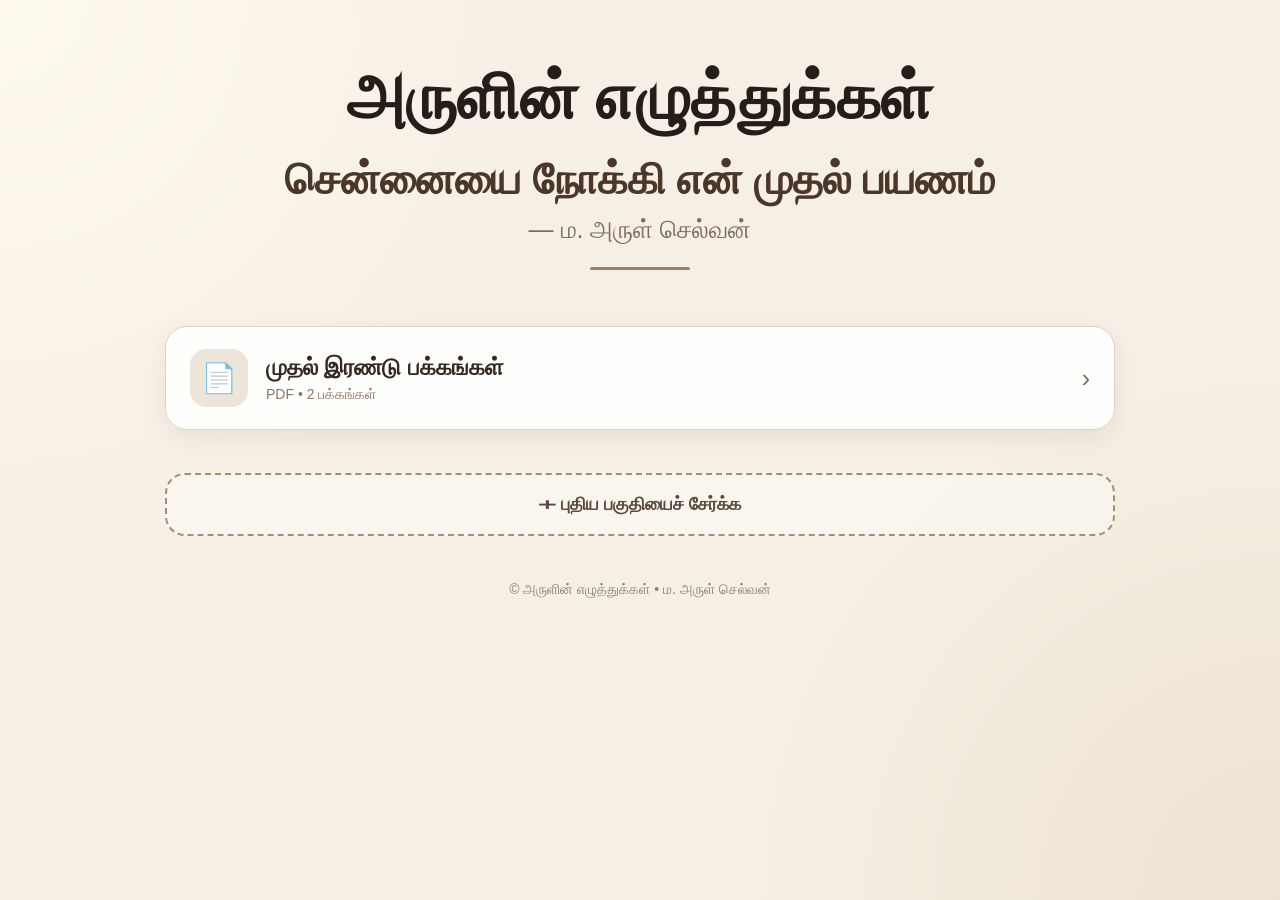
==== commit 857b0058: "Update index.html" ====
--- a/index.html
+++ b/index.html
@@ -1,532 +1,1164 @@
+
 <!DOCTYPE html>
 <html lang="ta">
 <head>
-  <meta charset="UTF-8">
-  <meta name="viewport" content="width=device-width, initial-scale=1.0">
-
-  <title>அருளின் எழுத்துக்கள்</title>
-
-  <meta name="description" content="அருளின் எழுத்துக்கள் - சென்னையை நோக்கி என் முதல் பயணம்">
-  <meta name="author" content="ம. அருள் செல்வன்">
-
-  <style>
-    * {
-      box-sizing: border-box;
-    }
-
-    body {
-      margin: 0;
-      background: #f5f1e8;
-      color: #24201c;
-      font-family: "Noto Sans Tamil", "Latha", sans-serif;
-    }
-
-    .container {
-      width: min(900px, 92%);
-      margin: auto;
-      padding: 45px 0 60px;
-    }
-
-    .site-title {
-      text-align: center;
-      font-size: clamp(32px, 7vw, 58px);
-      font-weight: 800;
-      margin: 0 0 18px;
-      color: #201b17;
-    }
-
-    .story-title {
-      text-align: center;
-      font-size: clamp(24px, 5vw, 40px);
-      font-weight: 700;
-      margin: 0 0 8px;
-      color: #352a22;
-    }
-
-    .author {
-      text-align: center;
-      font-size: clamp(18px, 4vw, 25px);
-      margin-bottom: 42px;
-      color: #66564a;
-    }
-
-    .section-box {
-      background: #ffffff;
-      border: 1px solid #ddd2c5;
-      border-radius: 18px;
-      padding: 22px 24px;
-      margin: 18px 0;
-      cursor: pointer;
-      box-shadow: 0 5px 18px rgba(0,0,0,0.06);
-      transition: 0.2s ease;
-    }
-
-    .section-box:hover {
-      transform: translateY(-2px);
-      box-shadow: 0 8px 24px rgba(0,0,0,0.10);
-    }
-
-    .section-box:active {
-      transform: scale(0.99);
-    }
-
-    .section-name {
-      font-size: 22px;
-      font-weight: 700;
-      color: #30251e;
-    }
-
-    .add-button {
-      width: 100%;
-      border: 2px dashed #9b8877;
-      background: transparent;
-      color: #554438;
-      border-radius: 18px;
-      padding: 18px;
-      margin-top: 20px;
-      font-size: 19px;
-      font-weight: 700;
-      cursor: pointer;
-    }
-
-    .add-button:hover {
-      background: #eee7dc;
-    }
-
-    .hidden {
-      display: none;
-    }
-
-    .reader {
-      background: #fffdf9;
-      border-radius: 20px;
-      padding: 28px;
-      margin-top: 25px;
-      border: 1px solid #ddd2c5;
-      box-shadow: 0 5px 20px rgba(0,0,0,0.07);
-    }
-
-    .reader h2 {
-      text-align: center;
-      font-size: 30px;
-      margin-top: 0;
-      margin-bottom: 30px;
-    }
-
-    .story-text {
-      font-size: 19px;
-      line-height: 2;
-      white-space: pre-line;
-      text-align: left;
-    }
-
-    .back-button {
-      border: none;
-      background: #3d332c;
-      color: white;
-      border-radius: 12px;
-      padding: 12px 20px;
-      font-size: 16px;
-      cursor: pointer;
-      margin-bottom: 22px;
-    }
-
-    .form-box {
-      background: white;
-      border-radius: 18px;
-      padding: 25px;
-      margin-top: 25px;
-      border: 1px solid #ddd2c5;
-    }
-
-    .form-box input,
-    .form-box textarea {
-      width: 100%;
-      padding: 14px;
-      margin: 8px 0 15px;
-      border: 1px solid #cfc3b7;
-      border-radius: 10px;
-      font-size: 16px;
-      font-family: inherit;
-    }
-
-    .form-box textarea {
-      min-height: 180px;
-      resize: vertical;
-    }
-
-    .save-button {
-      width: 100%;
-      padding: 14px;
-      border: none;
-      border-radius: 12px;
-      background: #3d332c;
-      color: white;
-      font-size: 17px;
-      font-weight: 700;
-      cursor: pointer;
-    }
-
-    .empty {
-      text-align: center;
-      color: #76685c;
-      padding: 20px;
-    }
-
-    @media (max-width: 600px) {
-      .container {
-        padding-top: 30px;
-      }
-
-      .reader {
-        padding: 20px;
-      }
-
-      .story-text {
-        font-size: 17px;
-        line-height: 1.9;
-      }
-    }
-  </style>
+<meta charset="UTF-8">
+<meta name="viewport" content="width=device-width, initial-scale=1.0">
+
+<title>அருளின் எழுத்துக்கள்</title>
+
+<meta name="description"
+content="அருளின் எழுத்துக்கள் — சென்னையை நோக்கி என் முதல் பயணம்">
+
+<style>
+*{
+    box-sizing:border-box;
+}
+
+html{
+    scroll-behavior:smooth;
+}
+
+body{
+    margin:0;
+    min-height:100vh;
+    background:
+        radial-gradient(circle at top left,#fffaf0 0%,transparent 35%),
+        radial-gradient(circle at bottom right,#eee3d2 0%,transparent 35%),
+        #f5efe5;
+    color:#29231e;
+    font-family:"Noto Sans Tamil","Latha","Arial",sans-serif;
+}
+
+/* MAIN CONTAINER */
+
+.container{
+    width:min(950px,92%);
+    margin:auto;
+    padding:45px 0 70px;
+}
+
+/* HEADER */
+
+.header{
+    text-align:center;
+    padding:15px 10px 38px;
+}
+
+.site-title{
+    margin:0;
+    font-size:clamp(35px,8vw,64px);
+    font-weight:900;
+    letter-spacing:.5px;
+    color:#241d18;
+}
+
+.story-title{
+    margin:20px 0 8px;
+    font-size:clamp(25px,5.5vw,43px);
+    font-weight:800;
+    color:#4b372a;
+}
+
+.author{
+    margin-top:10px;
+    font-size:clamp(18px,4vw,25px);
+    color:#806b5a;
+}
+
+/* DECORATION */
+
+.divider{
+    width:100px;
+    height:3px;
+    margin:22px auto 0;
+    border-radius:20px;
+    background:#9a806b;
+}
+
+/* SECTION LIST */
+
+.sections{
+    margin-top:10px;
+}
+
+.section-card{
+    position:relative;
+    background:rgba(255,255,255,.92);
+    border:1px solid #ded2c4;
+    border-radius:22px;
+    margin:18px 0;
+    padding:22px 24px;
+    display:flex;
+    align-items:center;
+    gap:18px;
+    box-shadow:0 8px 25px rgba(63,45,30,.08);
+    cursor:pointer;
+    transition:.22s ease;
+}
+
+.section-card:hover{
+    transform:translateY(-3px);
+    box-shadow:0 12px 30px rgba(63,45,30,.13);
+}
+
+.section-card:active{
+    transform:scale(.985);
+}
+
+.pdf-icon{
+    width:58px;
+    height:58px;
+    min-width:58px;
+    border-radius:16px;
+    background:#eee5d9;
+    display:flex;
+    align-items:center;
+    justify-content:center;
+    font-size:29px;
+}
+
+.section-info{
+    flex:1;
+}
+
+.section-name{
+    font-size:clamp(18px,4vw,23px);
+    font-weight:800;
+    color:#342820;
+}
+
+.section-type{
+    margin-top:5px;
+    font-size:14px;
+    color:#8a7665;
+}
+
+.arrow{
+    font-size:25px;
+    color:#806b5a;
+}
+
+/* ADD BUTTON */
+
+.add-button{
+    width:100%;
+    margin-top:25px;
+    padding:19px;
+    border:2px dashed #a48d78;
+    border-radius:20px;
+    background:rgba(255,255,255,.38);
+    color:#5b4839;
+    font-family:inherit;
+    font-size:18px;
+    font-weight:800;
+    cursor:pointer;
+    transition:.2s;
+}
+
+.add-button:hover{
+    background:#eee5d9;
+}
+
+/* FORM */
+
+.page{
+    animation:fadeIn .25s ease;
+}
+
+@keyframes fadeIn{
+    from{
+        opacity:0;
+        transform:translateY(8px);
+    }
+    to{
+        opacity:1;
+        transform:translateY(0);
+    }
+}
+
+.form-box{
+    background:#fffdf9;
+    border:1px solid #ddd1c2;
+    border-radius:24px;
+    padding:28px;
+    box-shadow:0 10px 30px rgba(63,45,30,.08);
+}
+
+.form-title{
+    margin:0 0 22px;
+    text-align:center;
+    font-size:28px;
+    color:#382a21;
+}
+
+label{
+    display:block;
+    margin:17px 0 8px;
+    font-weight:800;
+    color:#4d3b2e;
+}
+
+input[type="text"]{
+    width:100%;
+    padding:15px 16px;
+    border:1px solid #cfc1b2;
+    border-radius:13px;
+    outline:none;
+    font-family:inherit;
+    font-size:16px;
+    background:#fff;
+}
+
+input[type="text"]:focus{
+    border-color:#8e7661;
+}
+
+.file-area{
+    border:2px dashed #b29c88;
+    border-radius:18px;
+    padding:25px 18px;
+    text-align:center;
+    background:#faf6f0;
+    cursor:pointer;
+    margin-top:8px;
+}
+
+.file-area input{
+    width:100%;
+    font-family:inherit;
+}
+
+.file-note{
+    margin-top:10px;
+    color:#806f61;
+    font-size:14px;
+}
+
+.preview{
+    margin-top:20px;
+    display:none;
+}
+
+.preview iframe{
+    width:100%;
+    height:500px;
+    border:1px solid #d8cabb;
+    border-radius:16px;
+    background:white;
+}
+
+.save-button{
+    width:100%;
+    margin-top:22px;
+    padding:16px;
+    border:none;
+    border-radius:14px;
+    background:#3d3027;
+    color:white;
+    font-family:inherit;
+    font-size:18px;
+    font-weight:800;
+    cursor:pointer;
+}
+
+.save-button:hover{
+    background:#554236;
+}
+
+/* BACK BUTTON */
+
+.back-button{
+    border:none;
+    background:#3d3027;
+    color:white;
+    padding:12px 20px;
+    border-radius:12px;
+    font-family:inherit;
+    font-size:16px;
+    cursor:pointer;
+    margin-bottom:20px;
+}
+
+/* PDF VIEWER */
+
+.viewer{
+    background:#fffdf9;
+    border:1px solid #ddd1c2;
+    border-radius:22px;
+    padding:18px;
+    box-shadow:0 10px 30px rgba(63,45,30,.08);
+}
+
+.viewer-title{
+    text-align:center;
+    font-size:28px;
+    margin:5px 0 20px;
+    color:#392a21;
+}
+
+.pdf-frame{
+    width:100%;
+    height:75vh;
+    min-height:550px;
+    border:none;
+    border-radius:15px;
+    background:#eee;
+}
+
+/* EMPTY */
+
+.empty{
+    text-align:center;
+    color:#857364;
+    padding:30px 10px;
+    display:none;
+}
+
+/* HIDDEN */
+
+.hidden{
+    display:none !important;
+}
+
+/* FOOTER */
+
+.footer{
+    text-align:center;
+    margin-top:45px;
+    color:#927f6e;
+    font-size:14px;
+}
+
+/* MOBILE */
+
+@media(max-width:600px){
+
+    .container{
+        width:94%;
+        padding-top:28px;
+    }
+
+    .section-card{
+        padding:17px;
+        border-radius:18px;
+    }
+
+    .pdf-icon{
+        width:50px;
+        min-width:50px;
+        height:50px;
+        font-size:25px;
+    }
+
+    .arrow{
+        font-size:21px;
+    }
+
+    .form-box{
+        padding:20px;
+    }
+
+    .preview iframe{
+        height:400px;
+    }
+
+    .pdf-frame{
+        height:70vh;
+        min-height:450px;
+    }
+}
+</style>
 </head>
 
 <body>
 
 <div class="container">
 
-  <!-- MAIN TITLE -->
-  <h1 class="site-title">அருளின் எழுத்துக்கள்</h1>
-
-  <!-- STORY TITLE -->
-  <h2 class="story-title">சென்னையை நோக்கி என் முதல் பயணம்</h2>
-
-  <!-- AUTHOR -->
-  <div class="author">— ம. அருள் செல்வன்</div>
-
-
-  <!-- SECTION LIST -->
-  <div id="homePage">
-
-    <div
-      class="section-box"
-      onclick="openFirstStory()"
+    <!-- ================= HEADER ================= -->
+
+    <header class="header">
+
+        <h1 class="site-title">
+            அருளின் எழுத்துக்கள்
+        </h1>
+
+        <h2 class="story-title">
+            சென்னையை நோக்கி என் முதல் பயணம்
+        </h2>
+
+        <div class="author">
+            — ம. அருள் செல்வன்
+        </div>
+
+        <div class="divider"></div>
+
+    </header>
+
+
+    <!-- ================= HOME PAGE ================= -->
+
+    <section id="homePage" class="page">
+
+        <div id="sectionsList" class="sections">
+
+            <!-- FIRST PDF SECTION -->
+
+            <div
+                class="section-card"
+                onclick="openFirstPDF()"
+            >
+
+                <div class="pdf-icon">
+                    📄
+                </div>
+
+                <div class="section-info">
+
+                    <div class="section-name">
+                        முதல் இரண்டு பக்கங்கள்
+                    </div>
+
+                    <div class="section-type">
+                        PDF • 2 பக்கங்கள்
+                    </div>
+
+                </div>
+
+                <div class="arrow">
+                    ›
+                </div>
+
+            </div>
+
+        </div>
+
+
+        <div id="emptyMessage" class="empty">
+            இன்னும் புதிய பகுதிகள் சேர்க்கப்படவில்லை.
+        </div>
+
+
+        <!-- ADD NEW SECTION -->
+
+        <button
+            class="add-button"
+            onclick="showAddPage()"
+        >
+            ＋ புதிய பகுதியைச் சேர்க்க
+        </button>
+
+    </section>
+
+
+    <!-- ================= ADD PAGE ================= -->
+
+    <section
+        id="addPage"
+        class="page hidden"
     >
-      <div class="section-name">முதல் இரண்டு பக்கங்கள்</div>
-    </div>
-
-    <div id="savedSections"></div>
-
-    <button class="add-button" onclick="showAddForm()">
-      ＋ புதிய பகுதியைச் சேர்க்க
-    </button>
-
-  </div>
-
-
-  <!-- STORY READER -->
-  <div id="readerPage" class="hidden">
-
-    <button class="back-button" onclick="goHome()">
-      ← பின்னால் செல்ல
-    </button>
-
-    <div class="reader">
-
-      <h2>முதல் இரண்டு பக்கங்கள்</h2>
-
-      <div class="story-text">
-
-சென்னையை நோக்கி என் முதல் பயணம்
-
-நான் அப்பொழுது பதினொன்றாம் வகுப்பு படித்துக் கொண்டிருந்தேன்.
-எனக்குள் அப்பொழுதே ஒரு ஆசை இருந்தது. எப்படியாவது சென்னைக்கு
-ஒரு நாளாவது போய்விட வேண்டும் என்று.
-
-என் தாத்தாவிற்கு என்னை ஒரு முறையாவது சென்னைக்கு அழைத்துச்
-செல்ல வேண்டும் என்று, ஆசை. என் தாத்தாவை பற்றி சொல்ல வேண்டும்
-என்றால் அவர் ஒரு மாற்றுத்திறனாளி ஆவார். அவரின் ஒரு கால் நன்றாக
-இருக்கும் இன்னொரு கால் கட்டைக்காலாக இருக்கும். அவரிடமிருந்து
-நான் கற்றுக்கொண்டது என்னவென்றால் 77 வயதிலும் தன்னம்பிக்கையை
-இழக்காத மனிதர் ஆவார்.
-
-நான் திங்கட்கிழமை அன்று பள்ளிக்குச் சென்றிருந்தேன். "இன்று
-சாயங்காலம் நாம் சென்னைக்குச் செல்லும் ரயிலில் புறப்பட
-வேண்டும்.ஆதலால், நீ இன்று சாயங்காலம் விடுதியை விட்டு வீட்டிற்கு
-வந்துவிடு” என்றார் என் தாத்தா.
-
-நான் அப்பொழுது கேட்டேன் 'அம்மாச்சியும் கூட வராங்களா தாத்தா?”
-"ஆம் அம்மாச்சியும் கூட வர்றாங்க” என்றார் தாத்தா.
-
-திங்கட்கிழமை சாயங்காலம் என்னை வீட்டுக்கு அழைத்துச் செல்ல என்
-அப்பாவும் என் அண்ணனும் பள்ளிக்கு வந்தனர். அப்போது அங்கு
-அமர்ந்திருந்த தலைமை ஆசிரியர் அவர்களிடம் என் தாத்தாவின்
-நிலைமையை சொல்லி மூன்று நாள் விடுப்பு கேட்டார் என் அப்பா.
-
-விடுப்பு கிடைத்த மகிழ்ச்சியில் நான் வேகமாக ஓடி என் பையில் இருந்து
-விடுப்பு விண்ணப்பத்தை எடுத்தேன். தலைமை ஆசிரியர் அதிக
-வேலையில் இருந்ததால், உதவித் தலைமை ஆசிரியரிடம் கையெழுத்தை
-பெற்றேன். அது மட்டுமல்லாமல் அங்கு பணியாற்றும் விடுதிக்காப்பாளர்
-ஐயா அவர்களிடமும் கையெழுத்தைப் பெற்றேன்;
-
-அப்பொழுது என் விடுதிக்காப்பாளர் ஐயா அவர்கள் கூறினார் "வருகை
-மற்றும் வெளியேறும் பதிவில் நீ கையெழுத்துட்டு! வீட்டிற்கு செல்லலாம். ”
-
-இறுதியாக அங்கு பணியாற்றும் பாதுகாவலர் ஐயாவிடம் அந்த விடுப்பு
-விண்ணப்பத்தை கொடுத்துவிட்டு ஆக சந்தோசத்தில் நான் இருந்தேன்;
-
-ஆனால் நான் அதை வெளி காட்டவில்லை.
-
-என் அண்ணனும் இரு சக்கர வாகனத்தை இயக்க என் அப்பாவும் நானும்
-பின்னே உட்கார்ந்து. என் அண்ணன் வண்டியை மெதுவாக இயக்க
-ஆரம்பித்தான் ஒரு வழியாக பள்ளியை சுற்றுச்சுவரை விட்டு வெளியே
-வந்தோம் அப்பொழுது அங்கு ஒரு மேடு பள்ளம் இருக்கும் அந்த மேடு
-பள்ளத்தில் ஏறி இறங்கும் பொழுது எனக்கு ஒன்று ஞாபகம் வந்தது.
-
-அது என்னவென்றால் விடுதிக்காப்பாளர் ஐயா கூறிய வருகை மற்றும்
-வெளியேறும் பதிவில் கையெழுத்திட மறந்து விட்டேன். அதை உடனே என்
-அப்பாவிடம் கூறினேன்.
-
-என் அப்பா கூறினார் "நல்ல வேலை இப்பவே சொல்லிவிட்டாய் சரி நீயும்
-அண்ணனும் போய் பதிவு செய்துவிட்டு வாருங்கள். நான் சாலையில்
-நடந்து செல்கிறேன்” என்றார். அப்பாவை இறக்கி விட்டு நானும்
-அண்ணணும் திரும்பி பள்ளிக்குச் சென்றோம். அங்கு வருகை மற்றும்
-வெளியேறும் பதிவில் கையெழுத்திட்டு வேகமாக ஓடி வந்தேன். ஓடி வரும்
-போது என் சக நண்பர்கள் கூறினர் “என்ன வருகை மற்றும் வெளியேறும்
-பதிவில் பதிவு செய்ய மறந்து விட்டாயா?” நான் எல்லோருக்கும் பதில்
-சொல்லி வந்தேன் "ஆமாண்டா ஆமாண்டா மறந்து விட்டேன்”.
-
-ஒரு வழியாக நான் என் அப்பா என் அண்ணன் மூன்று பேரும் வீட்டிற்கு
-வந்து சேர்ந்தோம். வீட்டிற்கு வந்தவுடனே என் அப்பாவும் என் அண்ணனும்
-கோவிலில் உள்ள வேலையை பார்க்க சென்று விட்டனர்.
-
-என் அன்னையோ பரிமாறும் வேலைக்கு சென்று விட்டார். திரும்பி வர
-எப்படியும் ஒன்பது மணி ஆகும் என்று எண்ணினேன்.
-
-உச்சகட்ட மகிழ்ச்சியில் நான் பத்து மணிக்கு கிளம்ப வேண்டிய நேரத்தில்
-6:00 மணிக்கெல்லாம் கிளம்பி உட்கார்ந்திருந்தேன்.
-
--ம.அருள் செல்வன்
-
-கோவிலூர், ஆலங்குடி,
-புதுக்கோட்டை.
-
-தொடரும்...
-
-      </div>
-
-    </div>
-  </div>
-
-
-  <!-- ADD NEW SECTION FORM -->
-  <div id="addPage" class="hidden">
-
-    <button class="back-button" onclick="goHome()">
-      ← பின்னால் செல்ல
-    </button>
-
-    <div class="form-box">
-
-      <h2>புதிய பகுதியைச் சேர்க்க</h2>
-
-      <label>பகுதியின் பெயர்</label>
-
-      <input
-        id="sectionName"
-        type="text"
-        placeholder="உதாரணம்: பள்ளியில் நடந்த சம்பவம்"
-      >
-
-      <label>எழுத்து</label>
-
-      <textarea
-        id="sectionText"
-        placeholder="உங்கள் எழுத்தை இங்கே எழுதுங்கள்..."
-      ></textarea>
-
-      <button class="save-button" onclick="saveSection()">
-        சேமிக்கவும்
-      </button>
-
-    </div>
-
-  </div>
+
+        <button
+            class="back-button"
+            onclick="goHome()"
+        >
+            ← பின்னால் செல்ல
+        </button>
+
+
+        <div class="form-box">
+
+            <h2 class="form-title">
+                புதிய பகுதியைச் சேர்க்க
+            </h2>
+
+
+            <label for="sectionName">
+                பகுதியின் பெயர்
+            </label>
+
+            <input
+                id="sectionName"
+                type="text"
+                placeholder="உதாரணம்: அடுத்த இரண்டு பக்கங்கள்"
+            >
+
+
+            <label>
+                PDF-ஐத் தேர்வு செய்யவும்
+            </label>
+
+            <div class="file-area">
+
+                <input
+                    id="pdfFile"
+                    type="file"
+                    accept="application/pdf,.pdf"
+                    onchange="previewPDF()"
+                >
+
+                <div class="file-note">
+                    PDF file மட்டும் தேர்வு செய்யுங்கள்
+                </div>
+
+            </div>
+
+
+            <!-- PDF PREVIEW -->
+
+            <div
+                id="pdfPreview"
+                class="preview"
+            >
+
+                <iframe
+                    id="previewFrame"
+                    title="PDF Preview"
+                ></iframe>
+
+            </div>
+
+
+            <button
+                class="save-button"
+                onclick="savePDFSection()"
+            >
+                💾 PDF-ஐ சேமிக்கவும்
+            </button>
+
+        </div>
+
+    </section>
+
+
+    <!-- ================= PDF VIEWER ================= -->
+
+    <section
+        id="viewerPage"
+        class="page hidden"
+    >
+
+        <button
+            class="back-button"
+            onclick="goHome()"
+        >
+            ← பின்னால் செல்ல
+        </button>
+
+
+        <div class="viewer">
+
+            <h2
+                id="viewerTitle"
+                class="viewer-title"
+            >
+                PDF
+            </h2>
+
+
+            <iframe
+                id="pdfViewer"
+                class="pdf-frame"
+                title="PDF Viewer"
+            ></iframe>
+
+        </div>
+
+    </section>
+
+
+    <footer class="footer">
+        © அருளின் எழுத்துக்கள் • ம. அருள் செல்வன்
+    </footer>
 
 </div>
 
 
 <script>
 
-  const STORAGE_KEY = "arulin_ezhuthukal_sections";
-
-  function openFirstStory() {
-    document.getElementById("homePage").classList.add("hidden");
-    document.getElementById("addPage").classList.add("hidden");
-    document.getElementById("readerPage").classList.remove("hidden");
+/* =====================================================
+   DATABASE
+   ===================================================== */
+
+const DB_NAME = "ArulinEzhuthukalDB";
+const STORE_NAME = "pdfSections";
+const DB_VERSION = 1;
+
+
+/* =====================================================
+   OPEN DATABASE
+   ===================================================== */
+
+function openDatabase(){
+
+    return new Promise((resolve,reject)=>{
+
+        const request =
+            indexedDB.open(DB_NAME,DB_VERSION);
+
+
+        request.onupgradeneeded = function(event){
+
+            const db = event.target.result;
+
+            if(!db.objectStoreNames.contains(STORE_NAME)){
+
+                db.createObjectStore(
+                    STORE_NAME,
+                    {
+                        keyPath:"id",
+                        autoIncrement:true
+                    }
+                );
+
+            }
+
+        };
+
+
+        request.onsuccess = function(){
+
+            resolve(request.result);
+
+        };
+
+
+        request.onerror = function(){
+
+            reject(request.error);
+
+        };
+
+    });
+
+}
+
+
+/* =====================================================
+   SAVE PDF
+   ===================================================== */
+
+async function savePDFSection(){
+
+    const name =
+        document.getElementById("sectionName")
+        .value
+        .trim();
+
+    const fileInput =
+        document.getElementById("pdfFile");
+
+    const file =
+        fileInput.files[0];
+
+
+    if(!name){
+
+        alert("முதலில் பகுதியின் பெயரை எழுதுங்கள்.");
+
+        return;
+    }
+
+
+    if(!file){
+
+        alert("முதலில் PDF-ஐத் தேர்வு செய்யுங்கள்.");
+
+        return;
+    }
+
+
+    if(
+        file.type !== "application/pdf" &&
+        !file.name.toLowerCase().endsWith(".pdf")
+    ){
+
+        alert("PDF file மட்டும் தேர்வு செய்யுங்கள்.");
+
+        return;
+    }
+
+
+    try{
+
+        const db =
+            await openDatabase();
+
+
+        const transaction =
+            db.transaction(
+                STORE_NAME,
+                "readwrite"
+            );
+
+
+        const store =
+            transaction.objectStore(STORE_NAME);
+
+
+        store.add({
+
+            name:name,
+
+            file:file,
+
+            createdAt:new Date().toISOString()
+
+        });
+
+
+        transaction.oncomplete = function(){
+
+            alert(
+                "PDF வெற்றிகரமாக சேமிக்கப்பட்டது!"
+            );
+
+
+            document.getElementById(
+                "sectionName"
+            ).value = "";
+
+
+            document.getElementById(
+                "pdfFile"
+            ).value = "";
+
+
+            document.getElementById(
+                "pdfPreview"
+            ).style.display = "none";
+
+
+            loadSections();
+
+            goHome();
+
+        };
+
+
+        transaction.onerror = function(){
+
+            alert(
+                "PDF சேமிக்க முடியவில்லை."
+            );
+
+        };
+
+    }catch(error){
+
+        console.error(error);
+
+        alert(
+            "Browser storage-ல் பிரச்சனை ஏற்பட்டுள்ளது."
+        );
+
+    }
+
+}
+
+
+/* =====================================================
+   LOAD SAVED SECTIONS
+   ===================================================== */
+
+async function loadSections(){
+
+    const container =
+        document.getElementById(
+            "sectionsList"
+        );
+
+
+    try{
+
+        const db =
+            await openDatabase();
+
+
+        const transaction =
+            db.transaction(
+                STORE_NAME,
+                "readonly"
+            );
+
+
+        const store =
+            transaction.objectStore(STORE_NAME);
+
+
+        const request =
+            store.getAll();
+
+
+        request.onsuccess = function(){
+
+            const sections =
+                request.result;
+
+
+            container.innerHTML = "";
+
+
+            /* FIRST SECTION */
+
+            const first =
+                document.createElement("div");
+
+            first.className =
+                "section-card";
+
+            first.onclick =
+                openFirstPDF;
+
+
+            first.innerHTML = `
+
+                <div class="pdf-icon">
+                    📄
+                </div>
+
+                <div class="section-info">
+
+                    <div class="section-name">
+                        முதல் இரண்டு பக்கங்கள்
+                    </div>
+
+                    <div class="section-type">
+                        PDF • 2 பக்கங்கள்
+                    </div>
+
+                </div>
+
+                <div class="arrow">
+                    ›
+                </div>
+
+            `;
+
+
+            container.appendChild(first);
+
+
+            /* SAVED SECTIONS */
+
+            sections.forEach(function(section){
+
+                const card =
+                    document.createElement("div");
+
+
+                card.className =
+                    "section-card";
+
+
+                card.onclick = function(){
+
+                    openSavedPDF(section.id);
+
+                };
+
+
+                card.innerHTML = `
+
+                    <div class="pdf-icon">
+                        📄
+                    </div>
+
+                    <div class="section-info">
+
+                        <div class="section-name">
+                            ${escapeHTML(section.name)}
+                        </div>
+
+                        <div class="section-type">
+                            PDF
+                        </div>
+
+                    </div>
+
+                    <div class="arrow">
+                        ›
+                    </div>
+
+                `;
+
+
+                container.appendChild(card);
+
+            });
+
+
+            document.getElementById(
+                "emptyMessage"
+            ).style.display =
+                sections.length === 0
+                    ? "none"
+                    : "none";
+
+        };
+
+    }catch(error){
+
+        console.error(error);
+
+    }
+
+}
+
+
+/* =====================================================
+   OPEN FIRST PDF
+   ===================================================== */
+
+function openFirstPDF(){
+
+    /*
+       உங்கள் முதல் PDF-ஐ upload செய்த பிறகு
+       அது browser storage-ல் இருக்கும்.
+
+       First PDF இல்லையெனில் upload page காட்டப்படும்.
+    */
+
+    showAddPage();
+
+    document.getElementById(
+        "sectionName"
+    ).value =
+        "முதல் இரண்டு பக்கங்கள்";
+
+}
+
+
+/* =====================================================
+   OPEN SAVED PDF
+   ===================================================== */
+
+async function openSavedPDF(id){
+
+    try{
+
+        const db =
+            await openDatabase();
+
+
+        const transaction =
+            db.transaction(
+                STORE_NAME,
+                "readonly"
+            );
+
+
+        const store =
+            transaction.objectStore(STORE_NAME);
+
+
+        const request =
+            store.get(id);
+
+
+        request.onsuccess = function(){
+
+            const section =
+                request.result;
+
+
+            if(!section){
+
+                alert(
+                    "இந்த PDF கிடைக்கவில்லை."
+                );
+
+                return;
+            }
+
+
+            const url =
+                URL.createObjectURL(
+                    section.file
+                );
+
+
+            document.getElementById(
+                "viewerTitle"
+            ).textContent =
+                section.name;
+
+
+            document.getElementById(
+                "pdfViewer"
+            ).src = url;
+
+
+            document.getElementById(
+                "homePage"
+            ).classList.add("hidden");
+
+
+            document.getElementById(
+                "addPage"
+            ).classList.add("hidden");
+
+
+            document.getElementById(
+                "viewerPage"
+            ).classList.remove("hidden");
+
+
+            window.scrollTo({
+                top:0,
+                behavior:"smooth"
+            });
+
+        };
+
+    }catch(error){
+
+        console.error(error);
+
+        alert(
+            "PDF-ஐ திறக்க முடியவில்லை."
+        );
+
+    }
+
+}
+
+
+/* =====================================================
+   PREVIEW PDF BEFORE SAVE
+   ===================================================== */
+
+function previewPDF(){
+
+    const input =
+        document.getElementById(
+            "pdfFile"
+        );
+
+
+    const file =
+        input.files[0];
+
+
+    if(!file){
+
+        return;
+    }
+
+
+    if(
+        file.type !== "application/pdf" &&
+        !file.name.toLowerCase().endsWith(".pdf")
+    ){
+
+        alert(
+            "PDF file மட்டும் தேர்வு செய்யுங்கள்."
+        );
+
+        input.value = "";
+
+        return;
+    }
+
+
+    const url =
+        URL.createObjectURL(file);
+
+
+    document.getElementById(
+        "previewFrame"
+    ).src = url;
+
+
+    document.getElementById(
+        "pdfPreview"
+    ).style.display =
+        "block";
+
+}
+
+
+/* =====================================================
+   SHOW ADD PAGE
+   ===================================================== */
+
+function showAddPage(){
+
+    document.getElementById(
+        "homePage"
+    ).classList.add("hidden");
+
+
+    document.getElementById(
+        "viewerPage"
+    ).classList.add("hidden");
+
+
+    document.getElementById(
+        "addPage"
+    ).classList.remove("hidden");
+
 
     window.scrollTo({
-      top: 0,
-      behavior: "smooth"
+        top:0,
+        behavior:"smooth"
     });
-  }
-
-
-  function goHome() {
-    document.getElementById("readerPage").classList.add("hidden");
-    document.getElementById("addPage").classList.add("hidden");
-    document.getElementById("homePage").classList.remove("hidden");
+
+}
+
+
+/* =====================================================
+   GO HOME
+   ===================================================== */
+
+function goHome(){
+
+    document.getElementById(
+        "addPage"
+    ).classList.add("hidden");
+
+
+    document.getElementById(
+        "viewerPage"
+    ).classList.add("hidden");
+
+
+    document.getElementById(
+        "homePage"
+    ).classList.remove("hidden");
+
 
     window.scrollTo({
-      top: 0,
-      behavior: "smooth"
+        top:0,
+        behavior:"smooth"
     });
-  }
-
-
-  function showAddForm() {
-    document.getElementById("homePage").classList.add("hidden");
-    document.getElementById("readerPage").classList.add("hidden");
-    document.getElementById("addPage").classList.remove("hidden");
-
-    window.scrollTo({
-      top: 0,
-      behavior: "smooth"
-    });
-  }
-
-
-  function saveSection() {
-
-    const name =
-      document.getElementById("sectionName").value.trim();
-
-    const text =
-      document.getElementById("sectionText").value.trim();
-
-    if (!name) {
-      alert("முதலில் பகுதியின் பெயரை எழுதுங்கள்.");
-      return;
-    }
-
-    if (!text) {
-      alert("உங்கள் எழுத்தை எழுதுங்கள்.");
-      return;
-    }
-
-    const sections =
-      JSON.parse(localStorage.getItem(STORAGE_KEY) || "[]");
-
-    sections.push({
-      id: Date.now(),
-      name: name,
-      text: text
-    });
-
-    localStorage.setItem(
-      STORAGE_KEY,
-      JSON.stringify(sections)
-    );
-
-    document.getElementById("sectionName").value = "";
-    document.getElementById("sectionText").value = "";
-
-    loadSections();
-
-    goHome();
-
-    alert("புதிய பகுதி வெற்றிகரமாக சேமிக்கப்பட்டது.");
-  }
-
-
-  function loadSections() {
-
-    const container =
-      document.getElementById("savedSections");
-
-    const sections =
-      JSON.parse(localStorage.getItem(STORAGE_KEY) || "[]");
-
-    container.innerHTML = "";
-
-    sections.forEach(function(section) {
-
-      const box =
+
+}
+
+
+/* =====================================================
+   SECURITY
+   ===================================================== */
+
+function escapeHTML(text){
+
+    const div =
         document.createElement("div");
 
-      box.className = "section-box";
-
-      box.onclick = function() {
-
-        openSavedSection(section);
-
-      };
-
-      box.innerHTML =
-        '<div class="section-name">' +
-        escapeHTML(section.name) +
-        '</div>';
-
-      container.appendChild(box);
-
-    });
-
-  }
-
-
-  function openSavedSection(section) {
-
-    document.getElementById("homePage")
-      .classList.add("hidden");
-
-    document.getElementById("addPage")
-      .classList.add("hidden");
-
-    const reader =
-      document.getElementById("readerPage");
-
-    reader.classList.remove("hidden");
-
-    reader.innerHTML = `
-
-      <button class="back-button" onclick="goHome()">
-        ← பின்னால் செல்ல
-      </button>
-
-      <div class="reader">
-
-        <h2>${escapeHTML(section.name)}</h2>
-
-        <div class="story-text">
-          ${escapeHTML(section.text)}
-        </div>
-
-      </div>
-
-    `;
-
-    window.scrollTo({
-      top: 0,
-      behavior: "smooth"
-    });
-
-  }
-
-
-  function escapeHTML(text) {
-
-    const div =
-      document.createElement("div");
-
-    div.textContent = text;
-
-    return div.innerHTML;
-
-  }
-
-
-  loadSections();
+    div.textContent =
+        tex
+  return div.innerHTML;
+
+}
+
+
+/* =====================================================
+   START
+   ===================================================== */
+
+loadSections();
 
 </script>
 
 </body>
-</html>
+              </html
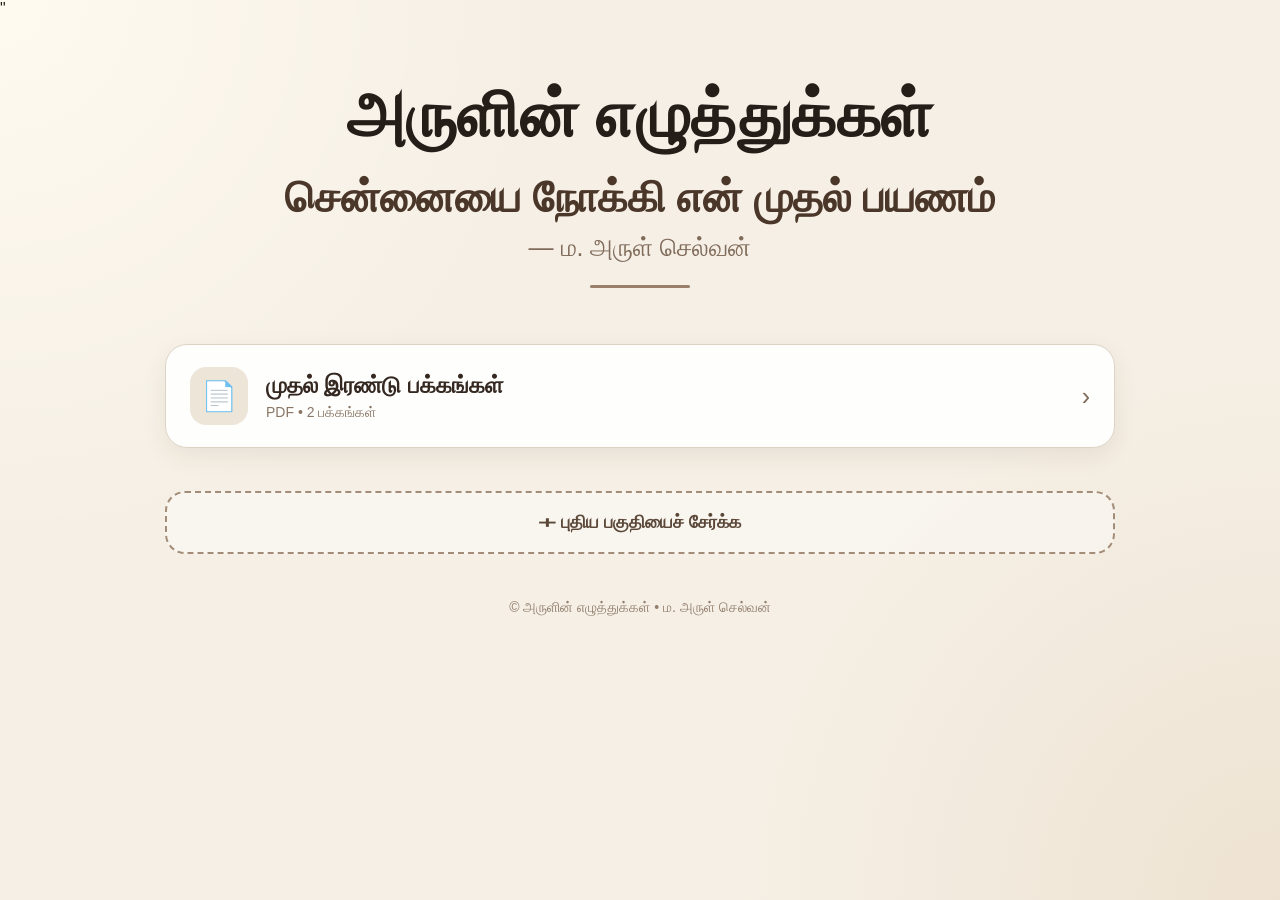
==== commit dbbab02d: "Update index.html" ====
--- a/index.html
+++ b/index.html
@@ -1,3 +1,5 @@
+"
+
 
 <!DOCTYPE html>
 <html lang="ta">
@@ -1101,64 +1103,4 @@
 
     window.scrollTo({
         top:0,
-        behavior:"smooth"
-    });
-
-}
-
-
-/* =====================================================
-   GO HOME
-   ===================================================== */
-
-function goHome(){
-
-    document.getElementById(
-        "addPage"
-    ).classList.add("hidden");
-
-
-    document.getElementById(
-        "viewerPage"
-    ).classList.add("hidden");
-
-
-    document.getElementById(
-        "homePage"
-    ).classList.remove("hidden");
-
-
-    window.scrollTo({
-        top:0,
-        behavior:"smooth"
-    });
-
-}
-
-
-/* =====================================================
-   SECURITY
-   ===================================================== */
-
-function escapeHTML(text){
-
-    const div =
-        document.createElement("div");
-
-    div.textContent =
-        tex
-  return div.innerHTML;
-
-}
-
-
-/* =====================================================
-   START
-   ===================================================== */
-
-loadSections();
-
-</script>
-
-</body>
-              </html
+        behavior:"smooth
